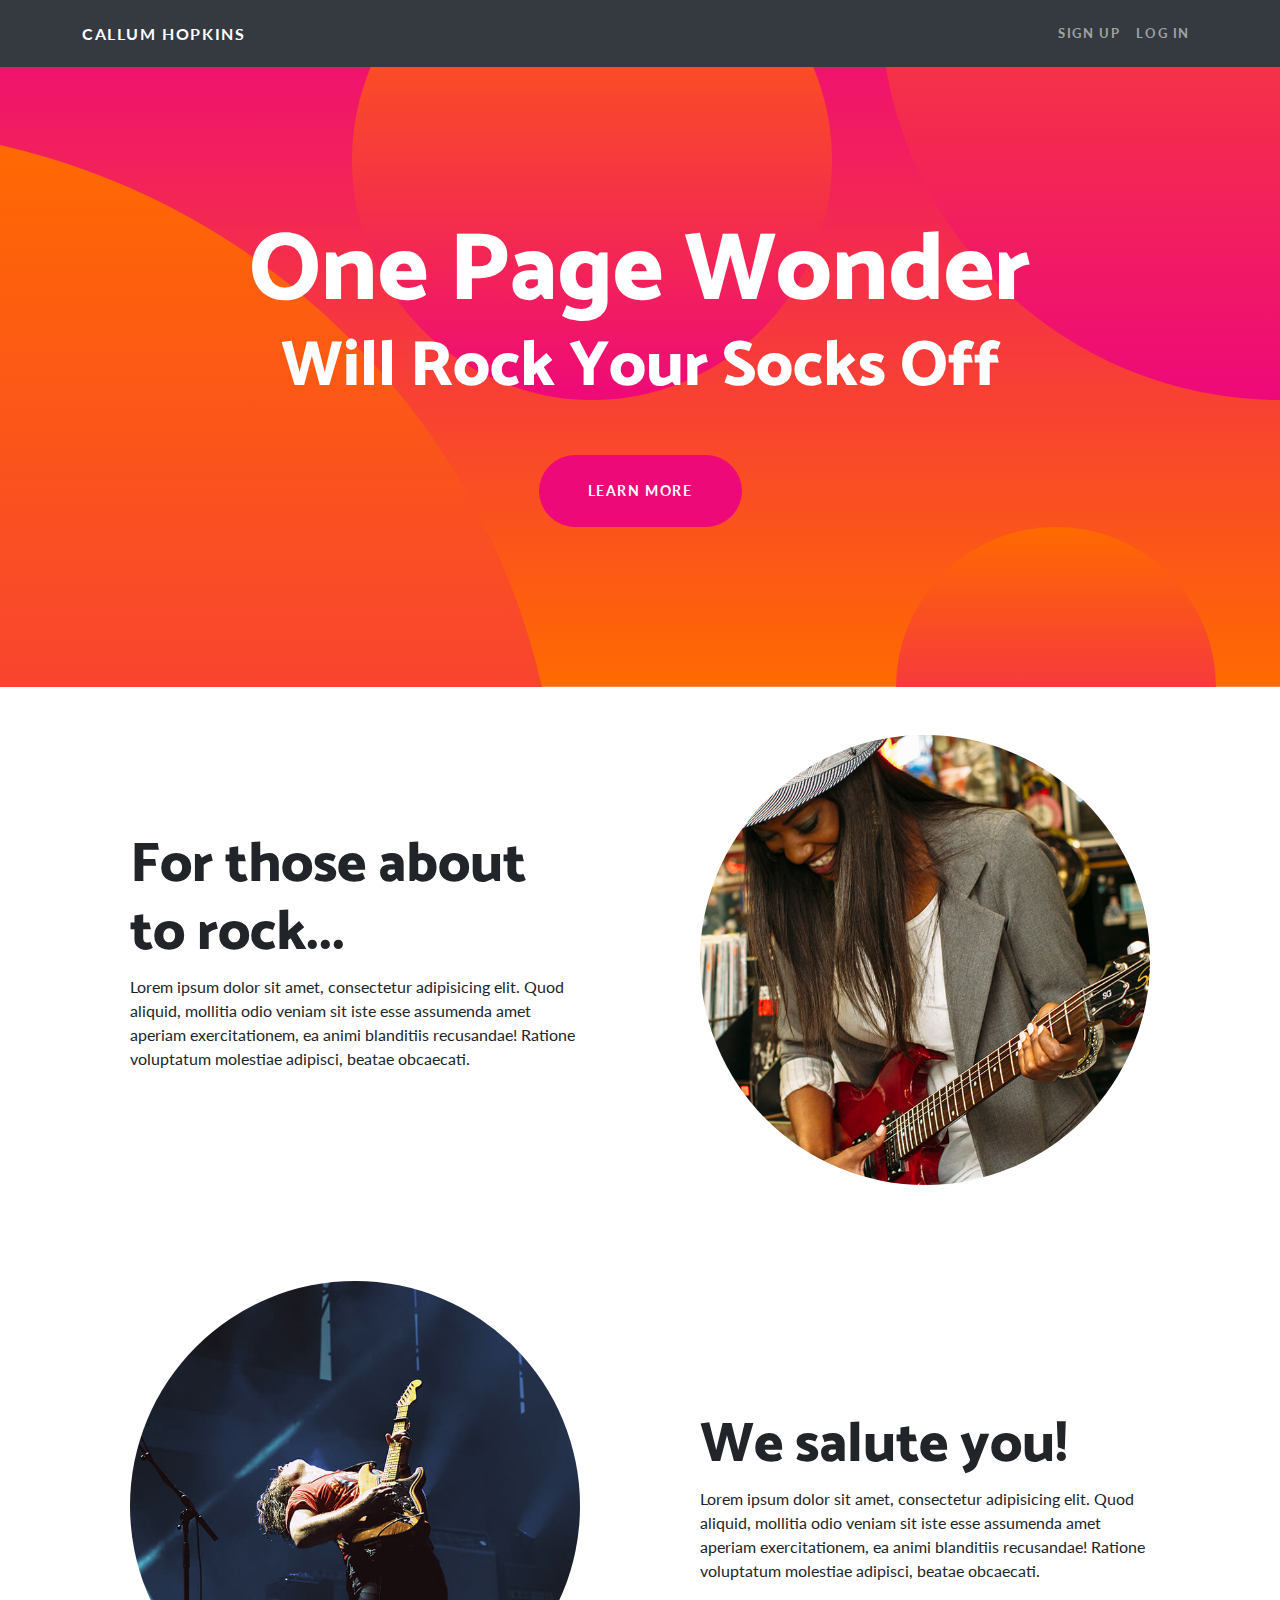
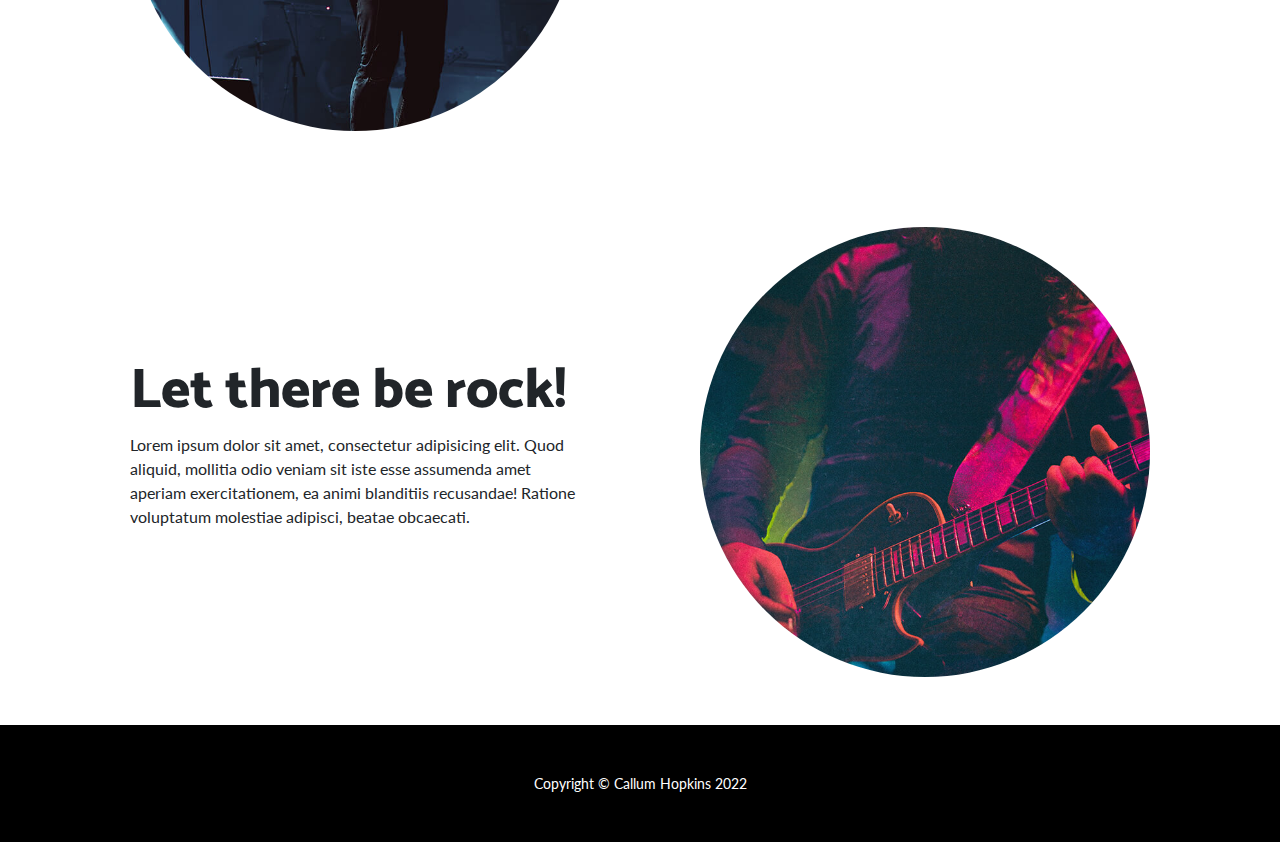
==== index.html @ 18584929 "Exported bootstrap Deleted boostrap file" ====
<!DOCTYPE html>
<html>

<head>
    <meta charset="utf-8">
    <meta name="viewport" content="width=device-width, initial-scale=1.0, shrink-to-fit=no">
    <title>Home - Callum Hopkins</title>
    <meta name="description" content="Callum Hopkins">
    <link rel="stylesheet" href="assets/bootstrap/css/bootstrap.min.css">
    <link rel="stylesheet" href="https://fonts.googleapis.com/css?family=Catamaran:100,200,300,400,500,600,700,800,900">
    <link rel="stylesheet" href="https://fonts.googleapis.com/css?family=Lato:100,100i,300,300i,400,400i,700,700i,900,900i">
</head>

<body>
    <nav class="navbar navbar-dark navbar-expand-lg fixed-top bg-dark navbar-custom">
        <div class="container"><a class="navbar-brand" href="#">Callum Hopkins</a><button data-bs-toggle="collapse" class="navbar-toggler" data-bs-target="#navbarResponsive"><span class="visually-hidden">Toggle navigation</span><span class="navbar-toggler-icon"></span></button>
            <div class="collapse navbar-collapse" id="navbarResponsive">
                <ul class="navbar-nav ms-auto">
                    <li class="nav-item"><a class="nav-link" href="#">Sign Up</a></li>
                    <li class="nav-item"><a class="nav-link" href="#">Log In</a></li>
                </ul>
            </div>
        </div>
    </nav>
    <header class="text-center text-white masthead">
        <div class="masthead-content">
            <div class="container">
                <h1 class="masthead-heading mb-0">One Page Wonder</h1>
                <h2 class="masthead-subheading mb-0">Will Rock Your Socks Off</h2><a class="btn btn-primary btn-xl rounded-pill mt-5" role="button" href="#">Learn More</a>
            </div>
        </div>
        <div class="bg-circle-1 bg-circle"></div>
        <div class="bg-circle-2 bg-circle"></div>
        <div class="bg-circle-3 bg-circle"></div>
        <div class="bg-circle-4 bg-circle"></div>
    </header>
    <section>
        <div class="container">
            <div class="row align-items-center">
                <div class="col-lg-6 order-lg-2">
                    <div class="p-5"><img class="rounded-circle img-fluid" src="assets/img/01.jpg"></div>
                </div>
                <div class="col-lg-6 order-lg-1">
                    <div class="p-5">
                        <h2 class="display-4">For those about to rock...</h2>
                        <p>Lorem ipsum dolor sit amet, consectetur adipisicing elit. Quod aliquid, mollitia odio veniam sit iste esse assumenda amet aperiam exercitationem, ea animi blanditiis recusandae! Ratione voluptatum molestiae adipisci, beatae obcaecati.</p>
                    </div>
                </div>
            </div>
        </div>
    </section>
    <section>
        <div class="container">
            <div class="row align-items-center">
                <div class="col-lg-6 order-lg-1">
                    <div class="p-5"><img class="rounded-circle img-fluid" src="assets/img/02.jpg"></div>
                </div>
                <div class="col-lg-6 order-lg-2">
                    <div class="p-5">
                        <h2 class="display-4">We salute you!</h2>
                        <p>Lorem ipsum dolor sit amet, consectetur adipisicing elit. Quod aliquid, mollitia odio veniam sit iste esse assumenda amet aperiam exercitationem, ea animi blanditiis recusandae! Ratione voluptatum molestiae adipisci, beatae obcaecati.</p>
                    </div>
                </div>
            </div>
        </div>
    </section>
    <section>
        <div class="container">
            <div class="row align-items-center">
                <div class="col-lg-6 order-lg-2">
                    <div class="p-5"><img class="rounded-circle img-fluid" src="assets/img/03.jpg"></div>
                </div>
                <div class="col-lg-6 order-lg-1">
                    <div class="p-5">
                        <h2 class="display-4">Let there be rock!</h2>
                        <p>Lorem ipsum dolor sit amet, consectetur adipisicing elit. Quod aliquid, mollitia odio veniam sit iste esse assumenda amet aperiam exercitationem, ea animi blanditiis recusandae! Ratione voluptatum molestiae adipisci, beatae obcaecati.</p>
                    </div>
                </div>
            </div>
        </div>
    </section>
    <footer class="py-5 bg-black">
        <div class="container">
            <p class="text-center text-white m-0 small">Copyright&nbsp;© Callum Hopkins 2022</p>
        </div>
    </footer>
    <script src="assets/bootstrap/js/bootstrap.min.js"></script>
</body>

</html>
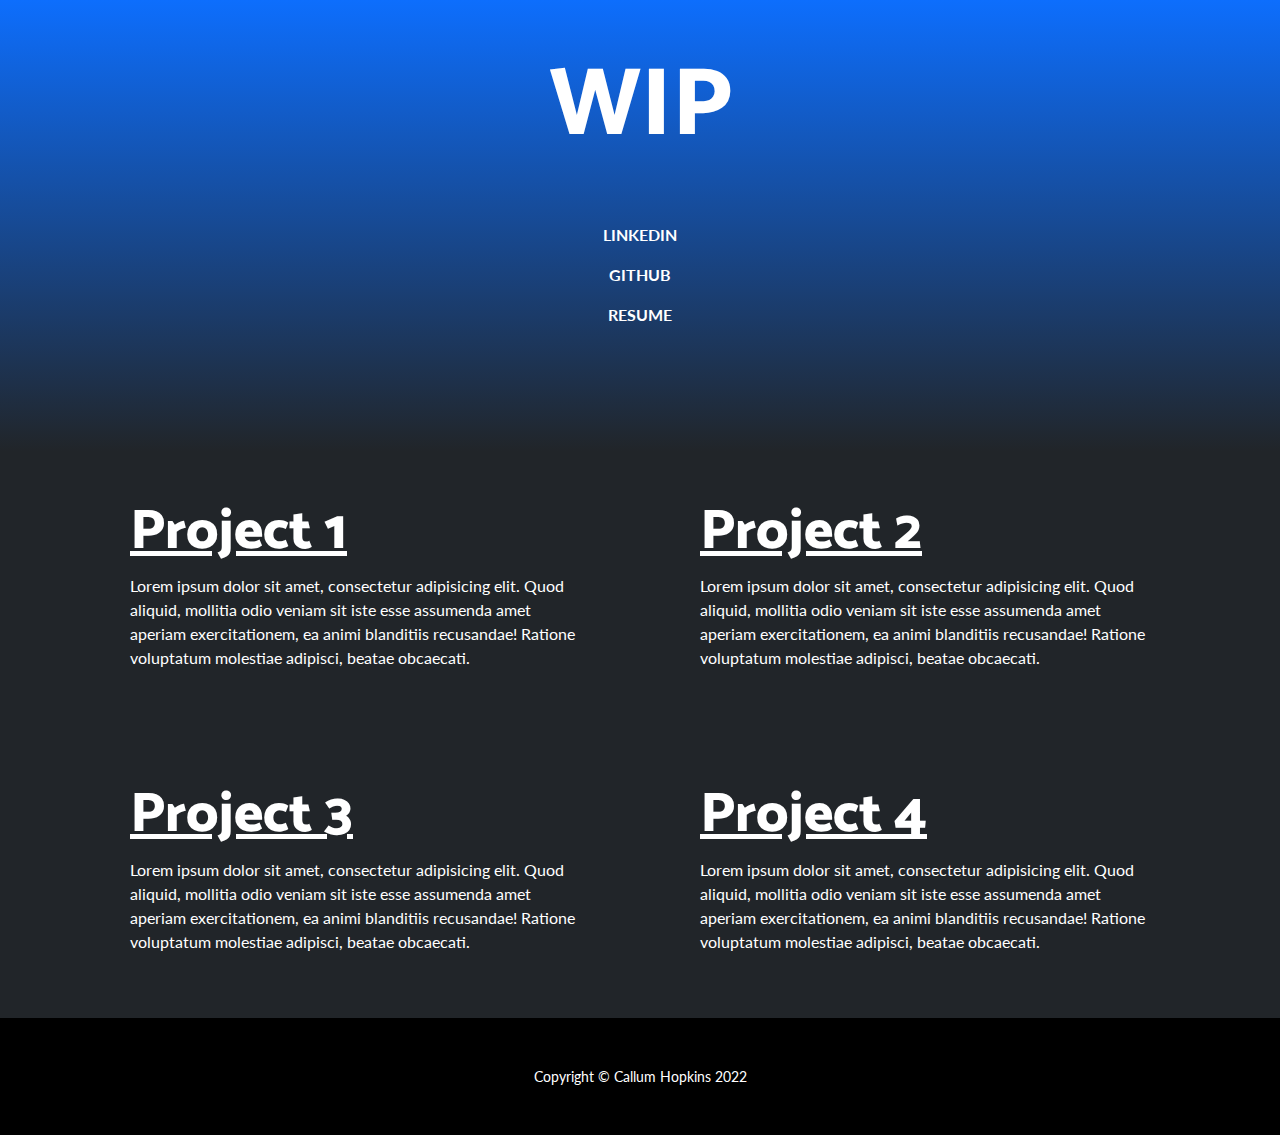
==== commit 7fde505e: "Made significant changes, now much simpler" ====
--- a/index.html
+++ b/index.html
@@ -9,40 +9,32 @@
     <link rel="stylesheet" href="assets/bootstrap/css/bootstrap.min.css">
     <link rel="stylesheet" href="https://fonts.googleapis.com/css?family=Catamaran:100,200,300,400,500,600,700,800,900">
     <link rel="stylesheet" href="https://fonts.googleapis.com/css?family=Lato:100,100i,300,300i,400,400i,700,700i,900,900i">
+    <link rel="stylesheet" href="assets/css/untitled.css">
 </head>
 
-<body>
-    <nav class="navbar navbar-dark navbar-expand-lg fixed-top bg-dark navbar-custom">
-        <div class="container"><a class="navbar-brand" href="#">Callum Hopkins</a><button data-bs-toggle="collapse" class="navbar-toggler" data-bs-target="#navbarResponsive"><span class="visually-hidden">Toggle navigation</span><span class="navbar-toggler-icon"></span></button>
-            <div class="collapse navbar-collapse" id="navbarResponsive">
-                <ul class="navbar-nav ms-auto">
-                    <li class="nav-item"><a class="nav-link" href="#">Sign Up</a></li>
-                    <li class="nav-item"><a class="nav-link" href="#">Log In</a></li>
-                </ul>
+<body style="background: var(--bs-gray-900);">
+    <header class="text-center text-white masthead" style="background: linear-gradient(var(--bs-blue) 0%, var(--bs-body-color) 100%), var(--bs-blue);padding: 0px 0px 160px;height: 451.188px;">
+        <div class="masthead-content">
+            <div class="container">
+                <h1 class="masthead-heading mb-0 padding-50px">WIP</h1>
             </div>
         </div>
-    </nav>
-    <header class="text-center text-white masthead">
-        <div class="masthead-content">
-            <div class="container">
-                <h1 class="masthead-heading mb-0">One Page Wonder</h1>
-                <h2 class="masthead-subheading mb-0">Will Rock Your Socks Off</h2><a class="btn btn-primary btn-xl rounded-pill mt-5" role="button" href="#">Learn More</a>
-            </div>
-        </div>
-        <div class="bg-circle-1 bg-circle"></div>
-        <div class="bg-circle-2 bg-circle"></div>
-        <div class="bg-circle-3 bg-circle"></div>
-        <div class="bg-circle-4 bg-circle"></div>
+        <div class="container"><a class="nav-link body row link" href="https://au.linkedin.com/">Linkedin</a><a class="nav-link body row link" href="https://github.com/Prosthius">Github</a><a class="nav-link body row link" href="./resume.html">Resume</a></div>
     </header>
     <section>
         <div class="container">
             <div class="row align-items-center">
-                <div class="col-lg-6 order-lg-2">
-                    <div class="p-5"><img class="rounded-circle img-fluid" src="assets/img/01.jpg"></div>
+                <div class="col">
+                    <div class="p-5"><a class="display-4" href="#" style="width: auto;border-width: 0px;">
+                            <h2 class="display-4 nav-link-header .heading header-link" href="https://github.com" style="width: 360px;">Project 1</h2>
+                        </a>
+                        <p>Lorem ipsum dolor sit amet, consectetur adipisicing elit. Quod aliquid, mollitia odio veniam sit iste esse assumenda amet aperiam exercitationem, ea animi blanditiis recusandae! Ratione voluptatum molestiae adipisci, beatae obcaecati.</p>
+                    </div>
                 </div>
-                <div class="col-lg-6 order-lg-1">
-                    <div class="p-5">
-                        <h2 class="display-4">For those about to rock...</h2>
+                <div class="col">
+                    <div class="p-5"><a class="display-4" href="#" style="width: auto;border-width: 0px;">
+                            <h2 class="display-4 nav-link-header .heading header-link" href="https://github.com" style="width: 360px;">Project 2</h2>
+                        </a>
                         <p>Lorem ipsum dolor sit amet, consectetur adipisicing elit. Quod aliquid, mollitia odio veniam sit iste esse assumenda amet aperiam exercitationem, ea animi blanditiis recusandae! Ratione voluptatum molestiae adipisci, beatae obcaecati.</p>
                     </div>
                 </div>
@@ -52,34 +44,26 @@
     <section>
         <div class="container">
             <div class="row align-items-center">
-                <div class="col-lg-6 order-lg-1">
-                    <div class="p-5"><img class="rounded-circle img-fluid" src="assets/img/02.jpg"></div>
+                <div class="col">
+                    <footer></footer>
+                    <div class="p-5"><a class="display-4" href="#" style="width: auto;border-width: 0px;"></a><a class="display-4" href="#" style="width: auto;border-width: 0px;">
+                            <h2 class="display-4 nav-link-header .heading header-link" href="https://github.com" style="width: 360px;">Project 3</h2>
+                        </a>
+                        <p>Lorem ipsum dolor sit amet, consectetur adipisicing elit. Quod aliquid, mollitia odio veniam sit iste esse assumenda amet aperiam exercitationem, ea animi blanditiis recusandae! Ratione voluptatum molestiae adipisci, beatae obcaecati.</p>
+                    </div>
                 </div>
-                <div class="col-lg-6 order-lg-2">
-                    <div class="p-5">
-                        <h2 class="display-4">We salute you!</h2>
+                <div class="col">
+                    <div class="p-5"><a class="display-4" href="#" style="width: auto;border-width: 0px;"></a><a class="display-4" href="#" style="width: auto;border-width: 0px;">
+                            <h2 class="display-4 nav-link-header .heading header-link" href="https://github.com" style="width: 360px;">Project 4</h2>
+                        </a>
                         <p>Lorem ipsum dolor sit amet, consectetur adipisicing elit. Quod aliquid, mollitia odio veniam sit iste esse assumenda amet aperiam exercitationem, ea animi blanditiis recusandae! Ratione voluptatum molestiae adipisci, beatae obcaecati.</p>
                     </div>
                 </div>
             </div>
         </div>
     </section>
-    <section>
-        <div class="container">
-            <div class="row align-items-center">
-                <div class="col-lg-6 order-lg-2">
-                    <div class="p-5"><img class="rounded-circle img-fluid" src="assets/img/03.jpg"></div>
-                </div>
-                <div class="col-lg-6 order-lg-1">
-                    <div class="p-5">
-                        <h2 class="display-4">Let there be rock!</h2>
-                        <p>Lorem ipsum dolor sit amet, consectetur adipisicing elit. Quod aliquid, mollitia odio veniam sit iste esse assumenda amet aperiam exercitationem, ea animi blanditiis recusandae! Ratione voluptatum molestiae adipisci, beatae obcaecati.</p>
-                    </div>
-                </div>
-            </div>
-        </div>
-    </section>
-    <footer class="py-5 bg-black">
+    <section></section>
+    <footer class="py-5 bg-black" style="background: var(--bs-red);">
         <div class="container">
             <p class="text-center text-white m-0 small">Copyright&nbsp;© Callum Hopkins 2022</p>
         </div>
--- a/assets/css/untitled.css
+++ b/assets/css/untitled.css
@@ -0,0 +1,56 @@
+img {
+  max-width: 100%;
+  height: auto;
+}
+
+.link {
+  color: white;
+  text-transform: uppercase;
+  font-weight: bold;
+}
+
+.padding-50px {
+  padding: 50px 50px 50px 50px;
+}
+
+.masthead-heading.padding-50px {
+  padding: 50px 50px 50px;
+}
+
+* {
+  color: white;
+}
+
+.white {
+  color: white;
+}
+
+.nav-link-heading {
+  display: block;
+  color: #ee0979;
+  text-decoration: none;
+  transition: color .15s ease-in-out,background-color .15s ease-in-out,border-color .15s ease-in-out;
+}
+
+.heading:hover {
+  color: #ee0979;
+}
+
+.hover-invert:hover {
+  invert: invert(1) grayscale(100%) brightness(200%);
+}
+
+.header-link:hover {
+  color: #ee0979;
+  text-decoration-color: #ee0979;
+}
+
+.header-link {
+  text-decoration-color: #ffffff;
+}
+
+h2 {
+  text-decoration: underline;
+  text-decoration-color: white;
+}
+
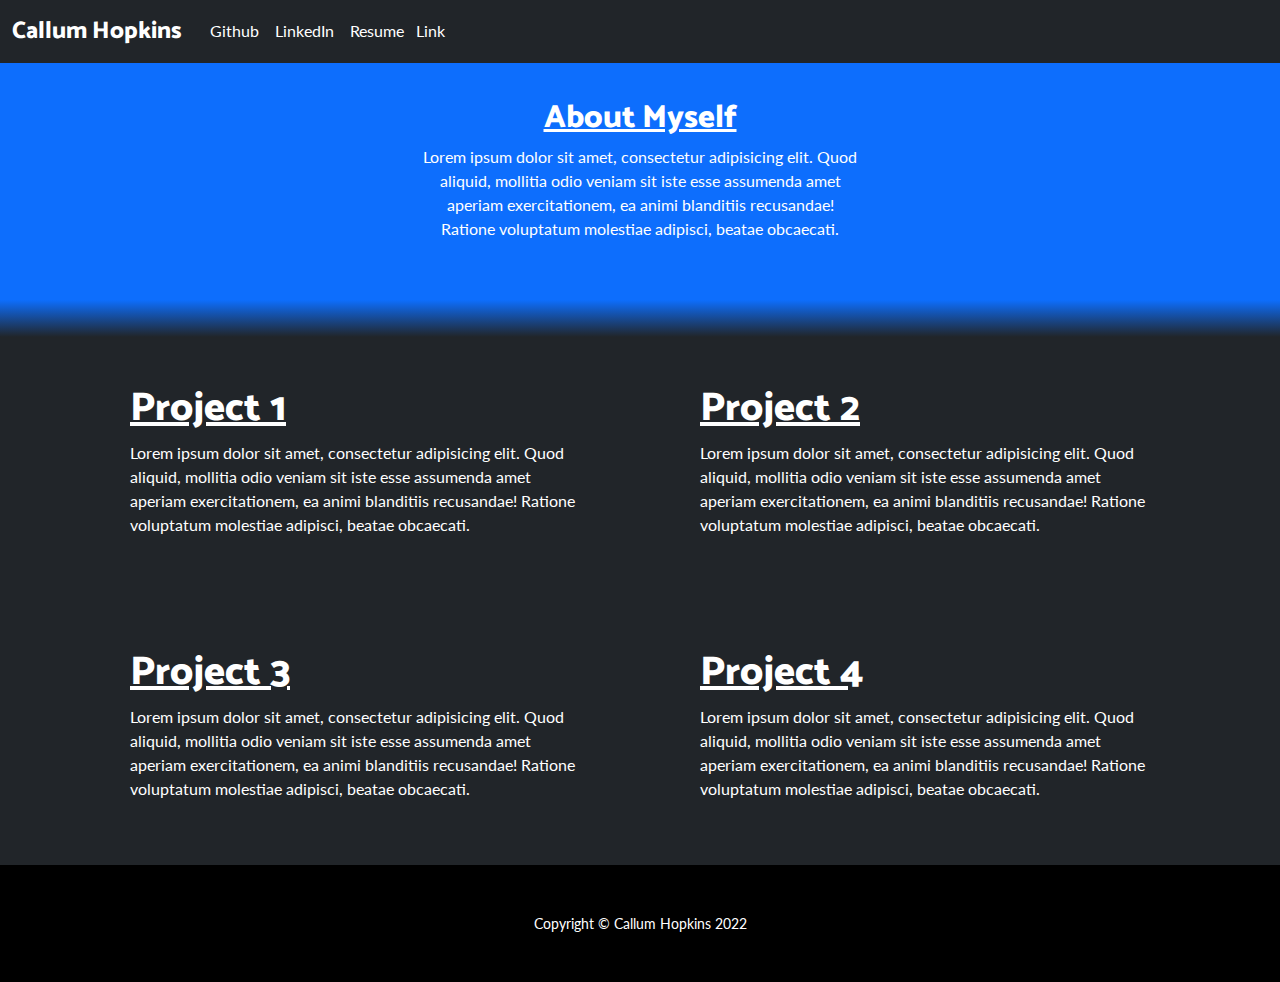
==== commit 89abcf03: "Need to make links in navbar change colour when hovered, added a navbar, added everything inside a c" ====
--- a/index.html
+++ b/index.html
@@ -1,74 +1 @@
-<!DOCTYPE html>
-<html>
-
-<head>
-    <meta charset="utf-8">
-    <meta name="viewport" content="width=device-width, initial-scale=1.0, shrink-to-fit=no">
-    <title>Home - Callum Hopkins</title>
-    <meta name="description" content="Callum Hopkins">
-    <link rel="stylesheet" href="assets/bootstrap/css/bootstrap.min.css">
-    <link rel="stylesheet" href="https://fonts.googleapis.com/css?family=Catamaran:100,200,300,400,500,600,700,800,900">
-    <link rel="stylesheet" href="https://fonts.googleapis.com/css?family=Lato:100,100i,300,300i,400,400i,700,700i,900,900i">
-    <link rel="stylesheet" href="assets/css/untitled.css">
-</head>
-
-<body style="background: var(--bs-gray-900);">
-    <header class="text-center text-white masthead" style="background: linear-gradient(var(--bs-blue) 0%, var(--bs-body-color) 100%), var(--bs-blue);padding: 0px 0px 160px;height: 451.188px;">
-        <div class="masthead-content">
-            <div class="container">
-                <h1 class="masthead-heading mb-0 padding-50px">WIP</h1>
-            </div>
-        </div>
-        <div class="container"><a class="nav-link body row link" href="https://au.linkedin.com/">Linkedin</a><a class="nav-link body row link" href="https://github.com/Prosthius">Github</a><a class="nav-link body row link" href="./resume.html">Resume</a></div>
-    </header>
-    <section>
-        <div class="container">
-            <div class="row align-items-center">
-                <div class="col">
-                    <div class="p-5"><a class="display-4" href="#" style="width: auto;border-width: 0px;">
-                            <h2 class="display-4 nav-link-header .heading header-link" href="https://github.com" style="width: 360px;">Project 1</h2>
-                        </a>
-                        <p>Lorem ipsum dolor sit amet, consectetur adipisicing elit. Quod aliquid, mollitia odio veniam sit iste esse assumenda amet aperiam exercitationem, ea animi blanditiis recusandae! Ratione voluptatum molestiae adipisci, beatae obcaecati.</p>
-                    </div>
-                </div>
-                <div class="col">
-                    <div class="p-5"><a class="display-4" href="#" style="width: auto;border-width: 0px;">
-                            <h2 class="display-4 nav-link-header .heading header-link" href="https://github.com" style="width: 360px;">Project 2</h2>
-                        </a>
-                        <p>Lorem ipsum dolor sit amet, consectetur adipisicing elit. Quod aliquid, mollitia odio veniam sit iste esse assumenda amet aperiam exercitationem, ea animi blanditiis recusandae! Ratione voluptatum molestiae adipisci, beatae obcaecati.</p>
-                    </div>
-                </div>
-            </div>
-        </div>
-    </section>
-    <section>
-        <div class="container">
-            <div class="row align-items-center">
-                <div class="col">
-                    <footer></footer>
-                    <div class="p-5"><a class="display-4" href="#" style="width: auto;border-width: 0px;"></a><a class="display-4" href="#" style="width: auto;border-width: 0px;">
-                            <h2 class="display-4 nav-link-header .heading header-link" href="https://github.com" style="width: 360px;">Project 3</h2>
-                        </a>
-                        <p>Lorem ipsum dolor sit amet, consectetur adipisicing elit. Quod aliquid, mollitia odio veniam sit iste esse assumenda amet aperiam exercitationem, ea animi blanditiis recusandae! Ratione voluptatum molestiae adipisci, beatae obcaecati.</p>
-                    </div>
-                </div>
-                <div class="col">
-                    <div class="p-5"><a class="display-4" href="#" style="width: auto;border-width: 0px;"></a><a class="display-4" href="#" style="width: auto;border-width: 0px;">
-                            <h2 class="display-4 nav-link-header .heading header-link" href="https://github.com" style="width: 360px;">Project 4</h2>
-                        </a>
-                        <p>Lorem ipsum dolor sit amet, consectetur adipisicing elit. Quod aliquid, mollitia odio veniam sit iste esse assumenda amet aperiam exercitationem, ea animi blanditiis recusandae! Ratione voluptatum molestiae adipisci, beatae obcaecati.</p>
-                    </div>
-                </div>
-            </div>
-        </div>
-    </section>
-    <section></section>
-    <footer class="py-5 bg-black" style="background: var(--bs-red);">
-        <div class="container">
-            <p class="text-center text-white m-0 small">Copyright&nbsp;© Callum Hopkins 2022</p>
-        </div>
-    </footer>
-    <script src="assets/bootstrap/js/bootstrap.min.js"></script>
-</body>
-
-</html>+<!DOCTYPE html><html><head><meta charset="utf-8"><meta name="viewport" content="width=device-width, initial-scale=1.0, shrink-to-fit=no"><title>Home</title><meta name="description" content="Callum Hopkins"><link rel="stylesheet" href="assets/bootstrap/css/bootstrap.min.css"><link rel="stylesheet" href="https://fonts.googleapis.com/css?family=Catamaran:100,200,300,400,500,600,700,800,900"><link rel="stylesheet" href="https://fonts.googleapis.com/css?family=Lato:100,100i,300,300i,400,400i,700,700i,900,900i"><link rel="stylesheet" href="https://fonts.googleapis.com/css?family=Roboto+Slab:300,400|Roboto:300,400,700"><link rel="stylesheet" href="assets/css/styles.min.css"></head><body style="background: var(--bs-gray-900);"><div class="container-fluid" style="width: auto;height: auto;margin-right: 0px;margin-left: 0px;padding-right: 0px;padding-left: 0px;"><header class="text-center text-white masthead" style="background: linear-gradient(var(--bs-blue) 89%, var(--bs-body-color) 100%), var(--bs-blue);padding: 0px 0px 160px;padding-bottom: 0px;height: 337.047px;"><!-- Start: gradient-navbar --><nav class="navbar navbar-dark navbar-expand-md" id="app-navbar" style="background: var(--bs-body-color);"><div class="container-fluid"><h4 style="padding: 23px 0px 0px;padding-top: 10px;">Callum Hopkins</h4><div style="width: 21px;"></div><button data-bs-toggle="collapse" class="navbar-toggler" data-bs-target="#navcol-1"><span class="visually-hidden">Toggle navigation</span><span class="navbar-toggler-icon"></span></button><div class="collapse navbar-collapse" id="navcol-1"><ul class="navbar-nav ml-auto"><li class="nav-item"><a class="nav-link active nav" href="https://github.com/Prosthius">Github</a></li><li class="nav-item"><a class="nav-link nav" href="https://au.linkedin.com/" style="color: rgb(255,255,255);">LinkedIn</a></li><li class="nav-item"><a class="nav-link nav" href="./resume.html" style="color: rgb(255,255,255);">Resume</a></li></ul><a class="nav-link body row link" href="#">Link</a><a class="text-truncate display-4" href="#" style="width: auto;padding-right: 0px;border-right-width: 0px;min-width: auto;"></a></div></div></nav><!-- End: gradient-navbar --><div class="masthead-content"></div><div class="container-fluid" style="width: auto;height: 305px;padding-top: 36px;max-width: 500px;padding-right: 30px;padding-left: 30px;padding-bottom: 0px;"><h2 style="text-align: center;">About Myself</h2><p style="height: auto;text-align: center;padding-bottom: 100px;">Lorem ipsum dolor sit amet, consectetur adipisicing elit. Quod aliquid, mollitia odio veniam sit iste esse assumenda amet aperiam exercitationem, ea animi blanditiis recusandae! Ratione voluptatum molestiae adipisci, beatae obcaecati.</p></div></header><section><div class="container"><div class="row align-items-center"><div class="col"><div class="p-5"><div style="height: auto;width: auto;max-width: 153px;"><a class="text-truncate display-4" href="#" style="width: auto;padding-right: 0px;border-right-width: 0px;min-width: auto;"><h2 class="display-4 nav-link-header .heading header-link" href="https://github.com" style="width: auto;min-width: 153px;max-width: 17px;font-size: 40px;">Project 1</h2></a></div><p>Lorem ipsum dolor sit amet, consectetur adipisicing elit. Quod aliquid, mollitia odio veniam sit iste esse assumenda amet aperiam exercitationem, ea animi blanditiis recusandae! Ratione voluptatum molestiae adipisci, beatae obcaecati.</p></div></div><div class="col"><div class="p-5"><div style="height: auto;width: auto;max-width: 148px;"><a class="text-truncate display-4" href="#" style="width: auto;padding-right: 0px;max-width: auto;border-right-width: 0px;min-width: auto;"><h2 class="display-4 nav-link-header .heading header-link" href="https://github.com" style="width: auto;min-width: 153px;max-width: 17px;font-size: 40px;">Project 2</h2></a></div><p>Lorem ipsum dolor sit amet, consectetur adipisicing elit. Quod aliquid, mollitia odio veniam sit iste esse assumenda amet aperiam exercitationem, ea animi blanditiis recusandae! Ratione voluptatum molestiae adipisci, beatae obcaecati.</p></div></div></div></div></section><section><div class="container"><div class="row align-items-center"><div class="col"><footer></footer><div class="p-5"><a class="display-4" href="#" style="width: auto;border-width: 0px;"></a><a class="display-4" href="#" style="width: auto;border-width: 0px;"></a><a class="text-truncate display-4" href="#" style="width: auto;padding-right: 0px;margin-right: 0px;margin-top: 0px;margin-bottom: 0px;margin-left: 0px;max-width: 86px;border-right-width: 0px;"></a><div style="height: auto;width: auto;max-width: 148px;"><a class="text-truncate display-4" href="#" style="width: auto;padding-right: 0px;max-width: auto;border-right-width: 0px;min-width: auto;"><h2 class="display-4 nav-link-header .heading header-link" href="https://github.com" style="width: auto;min-width: 153px;max-width: 17px;font-size: 40px;">Project 3</h2></a></div><p>Lorem ipsum dolor sit amet, consectetur adipisicing elit. Quod aliquid, mollitia odio veniam sit iste esse assumenda amet aperiam exercitationem, ea animi blanditiis recusandae! Ratione voluptatum molestiae adipisci, beatae obcaecati.</p></div></div><div class="col"><div class="p-5"><a class="display-4" href="#" style="width: auto;border-width: 0px;"></a><a class="display-4" href="#" style="width: auto;border-width: 0px;"></a><div style="height: auto;width: auto;max-width: 153px;"><a class="text-truncate display-4" href="#" style="width: auto;padding-right: 0px;max-width: auto;border-right-width: 0px;min-width: auto;"><h2 class="display-4 nav-link-header .heading header-link" href="https://github.com" style="width: auto;min-width: 153px;max-width: 17px;font-size: 40px;">Project 4</h2></a></div><p>Lorem ipsum dolor sit amet, consectetur adipisicing elit. Quod aliquid, mollitia odio veniam sit iste esse assumenda amet aperiam exercitationem, ea animi blanditiis recusandae! Ratione voluptatum molestiae adipisci, beatae obcaecati.</p></div></div></div></div></section></div><footer class="py-5 bg-black" style="background: var(--bs-red);"><div class="container"><p class="text-center text-white m-0 small">Copyright&nbsp;© Callum Hopkins 2022</p></div></footer><script src="assets/bootstrap/js/bootstrap.min.js"></script></body></html>--- a/assets/css/styles.min.css
+++ b/assets/css/styles.min.css
@@ -0,0 +1 @@
+.navigation-clean-button .form-inline,.navigation-clean-button .navbar-collapse,.navigation-clean-button .navbar-form,.navigation-clean-search .form-inline,.navigation-clean-search .navbar-collapse{border-top-color:#ddd}.navigation-clean-button.navbar .navbar-nav .nav-link,.navigation-clean-button.navbar .navbar-nav>li>a,.navigation-clean-search.navbar .navbar-nav .nav-link{padding-left:18px;padding-right:18px}.navigation-clean-button .actions{margin-top:7px;margin-bottom:0}.navigation-clean-button .action-button,.navigation-clean-button .action-button:active{background:0 0;border-radius:0;color:#e04c40;box-shadow:none;border:1px solid #e04c40;text-shadow:none;padding:10px 22px;transition:background-color .25s}.navigation-clean-button .action-button:hover{background:#e04c40;color:#fff;font-weight:400;border:1px solid #df4c40}.navbar{margin-bottom:0}.btn{border-radius:0;font-family:Roboto;font-weight:400}.btn.focus,.btn:focus,.btn:hover{color:#fff;text-decoration:none;background-color:#1485ee;border:none}link:hover{text-decoration-color:#be0761;color:#be0761}.navigation-clean-button .navbar-nav>li>.dropdown-menu{box-shadow:0 4px 8px rgba(0,0,0,.1);margin-top:-5px;box-shadow:0 4px 8px rgba(0,0,0,.1);background-color:#fff;border-radius:2px}.navigation-clean-button .dropdown-menu .dropdown-item,.navigation-clean-button .dropdown-menu .dropdown-item:focus{line-height:2;font-size:14px;color:#37434d}.navigation-clean-button .dropdown-menu .dropdown-item:focus,.navigation-clean-button .dropdown-menu .dropdown-item:hover{background:#eee;color:inherit}.navigation-clean-button .actions .login{margin-right:1rem;text-decoration:none;color:#465765}.navigation-clean-button .navbar-text .action-button,.navigation-clean-button .navbar-text .action-button:active,.navigation-clean-button .navbar-text .action-button:hover{background:#56c6c6;border-radius:20px;font-size:inherit;color:#fff;box-shadow:none;border:none;text-shadow:none;padding:.5rem 1rem;transition:background-color .25s;font-size:inherit}.navigation-clean-button .navbar-text .action-button:hover,.navigation-clean-search .action-button:focus,.navigation-clean-search .action-button:hover{background:#66d7d7}.navigation-clean-search{background:#fff;padding-top:.75rem;padding-bottom:.75rem;color:#333;border-radius:0;box-shadow:none;border:none;margin-bottom:0}.navigation-clean-button .navbar-brand,.navigation-clean-search .navbar-brand{font-weight:700;color:inherit}.navigation-clean-button .navbar-brand:hover,.navigation-clean-search .navbar-brand:hover{color:#222}.navigation-clean-button .navbar-toggler,.navigation-clean-search .navbar-toggler{border-color:#ddd;color:#888}.navigation-clean-button .navbar-toggler:focus,.navigation-clean-button .navbar-toggler:hover,.navigation-clean-search .navbar-toggler:focus,.navigation-clean-search .navbar-toggler:hover{background:0 0}.navigation-clean-button .navbar-nav a.active,.navigation-clean-button .navbar-nav>.show>a,.navigation-clean-search .navbar-nav a.active,.navigation-clean-search .navbar-nav>.show>a{background:0 0;box-shadow:none}.navigation-clean-button.navbar-light .navbar-nav a.active,.navigation-clean-button.navbar-light .navbar-nav a.active:focus,.navigation-clean-button.navbar-light .navbar-nav a.active:hover,.navigation-clean-search.navbar-light .navbar-nav a.active,.navigation-clean-search.navbar-light .navbar-nav a.active:focus,.navigation-clean-search.navbar-light .navbar-nav a.active:hover{color:#8f8f8f;box-shadow:none;background:0 0;pointer-events:none}.navigation-clean-button.navbar-light .navbar-nav .nav-link,.navigation-clean-search.navbar-light .navbar-nav .nav-link{color:#465765}.navigation-clean-button.navbar-light .navbar-nav .nav-link:focus,.navigation-clean-button.navbar-light .navbar-nav .nav-link:hover,.navigation-clean-search.navbar-light .navbar-nav .nav-link:focus,.navigation-clean-search.navbar-light .navbar-nav .nav-link:hover{color:#37434d!important;background-color:transparent}.navigation-clean-button .action-button:active,.navigation-clean-search .action-button{background:#56c6c6;border-radius:20px;font-size:inherit;color:#fff!important;box-shadow:none;border:none;text-shadow:none;padding:8px 20px;transition:background-color .25s}.navigation-clean-search .form-inline label{color:#ccc}.navigation-clean-search .form-inline .search-field{background:0 0;border:none;border-bottom:1px solid transparent;border-radius:0;color:#ccc;box-shadow:none;color:inherit;transition:border-bottom-color .3s}@media (max-width:767px){.navigation-clean-button{padding-top:0;padding-bottom:0}.navigation-clean-search .form-inline .search-field{display:inline-block;width:80%}}.navigation-clean-search .form-inline .search-field:focus{border-bottom:1px solid #ccc}.navigation-clean-button{box-shadow:none;background:#fff;padding-top:.75rem;padding-bottom:.75rem;color:#333;border-radius:0;box-shadow:none;border:none;margin-bottom:0}@media (min-width:768px){.navigation-clean-button,.navigation-clean-search{padding-top:1rem;padding-bottom:1rem}}#brand-logo{font-size:34px}#app-navbar{background:linear-gradient(120deg,#00e4d0,#5983e8)}img{max-width:100%;height:auto}*,.link,.white{color:#fff}.masthead-heading.padding-50px,.padding-50px{padding:50px}.nav-link-heading{display:block;color:#ee0979;text-decoration:none;transition:color .15s ease-in-out,background-color .15s ease-in-out,border-color .15s ease-in-out}.heading:hover{color:#ee0979}.hover-invert:hover{invert:invert(1) grayscale(100%) brightness(200%)}.header-link:hover{color:#ee0979;text-decoration-color:#ee0979}.header-link{text-decoration-color:#fff}h2{text-decoration:underline;text-decoration-color:#fff}a{text-decoration:none;color:#fff!important}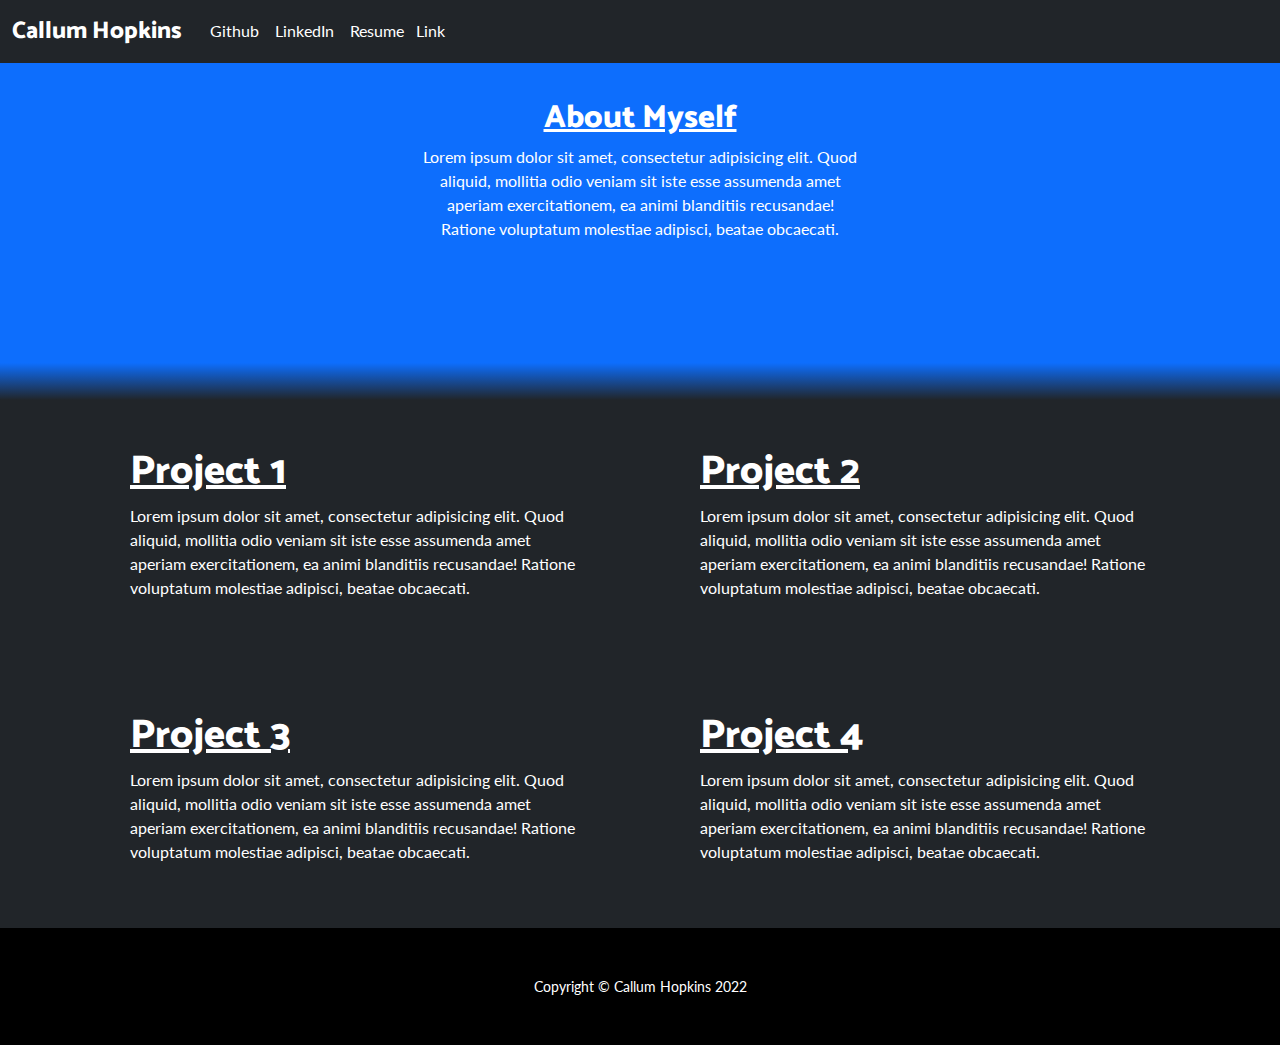
==== commit 94bfbe1b: "Fixed navbar span" ====
--- a/index.html
+++ b/index.html
@@ -1 +1 @@
-<!DOCTYPE html><html><head><meta charset="utf-8"><meta name="viewport" content="width=device-width, initial-scale=1.0, shrink-to-fit=no"><title>Home</title><meta name="description" content="Callum Hopkins"><link rel="stylesheet" href="assets/bootstrap/css/bootstrap.min.css"><link rel="stylesheet" href="https://fonts.googleapis.com/css?family=Catamaran:100,200,300,400,500,600,700,800,900"><link rel="stylesheet" href="https://fonts.googleapis.com/css?family=Lato:100,100i,300,300i,400,400i,700,700i,900,900i"><link rel="stylesheet" href="https://fonts.googleapis.com/css?family=Roboto+Slab:300,400|Roboto:300,400,700"><link rel="stylesheet" href="assets/css/styles.min.css"></head><body style="background: var(--bs-gray-900);"><div class="container-fluid" style="width: auto;height: auto;margin-right: 0px;margin-left: 0px;padding-right: 0px;padding-left: 0px;"><header class="text-center text-white masthead" style="background: linear-gradient(var(--bs-blue) 89%, var(--bs-body-color) 100%), var(--bs-blue);padding: 0px 0px 160px;padding-bottom: 0px;height: 337.047px;"><!-- Start: gradient-navbar --><nav class="navbar navbar-dark navbar-expand-md" id="app-navbar" style="background: var(--bs-body-color);"><div class="container-fluid"><h4 style="padding: 23px 0px 0px;padding-top: 10px;">Callum Hopkins</h4><div style="width: 21px;"></div><button data-bs-toggle="collapse" class="navbar-toggler" data-bs-target="#navcol-1"><span class="visually-hidden">Toggle navigation</span><span class="navbar-toggler-icon"></span></button><div class="collapse navbar-collapse" id="navcol-1"><ul class="navbar-nav ml-auto"><li class="nav-item"><a class="nav-link active nav" href="https://github.com/Prosthius">Github</a></li><li class="nav-item"><a class="nav-link nav" href="https://au.linkedin.com/" style="color: rgb(255,255,255);">LinkedIn</a></li><li class="nav-item"><a class="nav-link nav" href="./resume.html" style="color: rgb(255,255,255);">Resume</a></li></ul><a class="nav-link body row link" href="#">Link</a><a class="text-truncate display-4" href="#" style="width: auto;padding-right: 0px;border-right-width: 0px;min-width: auto;"></a></div></div></nav><!-- End: gradient-navbar --><div class="masthead-content"></div><div class="container-fluid" style="width: auto;height: 305px;padding-top: 36px;max-width: 500px;padding-right: 30px;padding-left: 30px;padding-bottom: 0px;"><h2 style="text-align: center;">About Myself</h2><p style="height: auto;text-align: center;padding-bottom: 100px;">Lorem ipsum dolor sit amet, consectetur adipisicing elit. Quod aliquid, mollitia odio veniam sit iste esse assumenda amet aperiam exercitationem, ea animi blanditiis recusandae! Ratione voluptatum molestiae adipisci, beatae obcaecati.</p></div></header><section><div class="container"><div class="row align-items-center"><div class="col"><div class="p-5"><div style="height: auto;width: auto;max-width: 153px;"><a class="text-truncate display-4" href="#" style="width: auto;padding-right: 0px;border-right-width: 0px;min-width: auto;"><h2 class="display-4 nav-link-header .heading header-link" href="https://github.com" style="width: auto;min-width: 153px;max-width: 17px;font-size: 40px;">Project 1</h2></a></div><p>Lorem ipsum dolor sit amet, consectetur adipisicing elit. Quod aliquid, mollitia odio veniam sit iste esse assumenda amet aperiam exercitationem, ea animi blanditiis recusandae! Ratione voluptatum molestiae adipisci, beatae obcaecati.</p></div></div><div class="col"><div class="p-5"><div style="height: auto;width: auto;max-width: 148px;"><a class="text-truncate display-4" href="#" style="width: auto;padding-right: 0px;max-width: auto;border-right-width: 0px;min-width: auto;"><h2 class="display-4 nav-link-header .heading header-link" href="https://github.com" style="width: auto;min-width: 153px;max-width: 17px;font-size: 40px;">Project 2</h2></a></div><p>Lorem ipsum dolor sit amet, consectetur adipisicing elit. Quod aliquid, mollitia odio veniam sit iste esse assumenda amet aperiam exercitationem, ea animi blanditiis recusandae! Ratione voluptatum molestiae adipisci, beatae obcaecati.</p></div></div></div></div></section><section><div class="container"><div class="row align-items-center"><div class="col"><footer></footer><div class="p-5"><a class="display-4" href="#" style="width: auto;border-width: 0px;"></a><a class="display-4" href="#" style="width: auto;border-width: 0px;"></a><a class="text-truncate display-4" href="#" style="width: auto;padding-right: 0px;margin-right: 0px;margin-top: 0px;margin-bottom: 0px;margin-left: 0px;max-width: 86px;border-right-width: 0px;"></a><div style="height: auto;width: auto;max-width: 148px;"><a class="text-truncate display-4" href="#" style="width: auto;padding-right: 0px;max-width: auto;border-right-width: 0px;min-width: auto;"><h2 class="display-4 nav-link-header .heading header-link" href="https://github.com" style="width: auto;min-width: 153px;max-width: 17px;font-size: 40px;">Project 3</h2></a></div><p>Lorem ipsum dolor sit amet, consectetur adipisicing elit. Quod aliquid, mollitia odio veniam sit iste esse assumenda amet aperiam exercitationem, ea animi blanditiis recusandae! Ratione voluptatum molestiae adipisci, beatae obcaecati.</p></div></div><div class="col"><div class="p-5"><a class="display-4" href="#" style="width: auto;border-width: 0px;"></a><a class="display-4" href="#" style="width: auto;border-width: 0px;"></a><div style="height: auto;width: auto;max-width: 153px;"><a class="text-truncate display-4" href="#" style="width: auto;padding-right: 0px;max-width: auto;border-right-width: 0px;min-width: auto;"><h2 class="display-4 nav-link-header .heading header-link" href="https://github.com" style="width: auto;min-width: 153px;max-width: 17px;font-size: 40px;">Project 4</h2></a></div><p>Lorem ipsum dolor sit amet, consectetur adipisicing elit. Quod aliquid, mollitia odio veniam sit iste esse assumenda amet aperiam exercitationem, ea animi blanditiis recusandae! Ratione voluptatum molestiae adipisci, beatae obcaecati.</p></div></div></div></div></section></div><footer class="py-5 bg-black" style="background: var(--bs-red);"><div class="container"><p class="text-center text-white m-0 small">Copyright&nbsp;© Callum Hopkins 2022</p></div></footer><script src="assets/bootstrap/js/bootstrap.min.js"></script></body></html>+<!DOCTYPE html><html><head><meta charset="utf-8"><meta name="viewport" content="width=device-width, initial-scale=1.0, shrink-to-fit=no"><title>Home</title><meta name="description" content="Callum Hopkins"><link rel="stylesheet" href="assets/bootstrap/css/bootstrap.min.css"><link rel="stylesheet" href="https://fonts.googleapis.com/css?family=Catamaran:100,200,300,400,500,600,700,800,900"><link rel="stylesheet" href="https://fonts.googleapis.com/css?family=Lato:100,100i,300,300i,400,400i,700,700i,900,900i"><link rel="stylesheet" href="https://fonts.googleapis.com/css?family=Roboto+Slab:300,400|Roboto:300,400,700"><link rel="stylesheet" href="assets/css/styles.min.css"></head><body style="background: var(--bs-gray-900);"><div class="container-fluid" style="width: auto;height: auto;margin-right: 0px;margin-left: 0px;padding-right: 0px;padding-left: 0px;"><!-- Start: gradient-navbar --><nav class="navbar navbar-dark navbar-expand-md" id="app-navbar" style="background: var(--bs-body-color);"><div class="container-fluid"><h4 style="padding: 23px 0px 0px;padding-top: 10px;">Callum Hopkins</h4><div style="width: 21px;"></div><button data-bs-toggle="collapse" class="navbar-toggler" data-bs-target="#navcol-1"><span class="visually-hidden">Toggle navigation</span><span class="navbar-toggler-icon"></span></button><div class="collapse navbar-collapse" id="navcol-1"><ul class="navbar-nav ml-auto"><li class="nav-item"><a class="nav-link active nav" href="https://github.com/Prosthius">Github</a></li><li class="nav-item"><a class="nav-link nav" href="https://au.linkedin.com/" style="color: rgb(255,255,255);">LinkedIn</a></li><li class="nav-item"><a class="nav-link nav" href="./resume.html" style="color: rgb(255,255,255);">Resume</a></li></ul><a class="nav-link body row link" href="#">Link</a><a class="text-truncate display-4" href="#" style="width: auto;padding-right: 0px;border-right-width: 0px;min-width: auto;"></a></div></div></nav><!-- End: gradient-navbar --><header class="text-center text-white masthead" style="background: linear-gradient(var(--bs-blue) 89%, var(--bs-body-color) 100%), var(--bs-blue);padding: 0px 0px 160px;padding-bottom: 0px;height: 337.047px;"><div class="masthead-content"></div><div class="container-fluid" style="width: auto;height: 305px;padding-top: 36px;max-width: 500px;padding-right: 30px;padding-left: 30px;padding-bottom: 0px;"><h2 style="text-align: center;">About Myself</h2><p style="height: auto;text-align: center;padding-bottom: 100px;">Lorem ipsum dolor sit amet, consectetur adipisicing elit. Quod aliquid, mollitia odio veniam sit iste esse assumenda amet aperiam exercitationem, ea animi blanditiis recusandae! Ratione voluptatum molestiae adipisci, beatae obcaecati.</p></div></header><section><div class="container"><div class="row align-items-center"><div class="col"><div class="p-5"><div style="height: auto;width: auto;max-width: 153px;"><a class="text-truncate display-4" href="#" style="width: auto;padding-right: 0px;border-right-width: 0px;min-width: auto;"><h2 class="display-4 nav-link-header .heading header-link" href="https://github.com" style="width: auto;min-width: 153px;max-width: 17px;font-size: 40px;">Project 1</h2></a></div><p>Lorem ipsum dolor sit amet, consectetur adipisicing elit. Quod aliquid, mollitia odio veniam sit iste esse assumenda amet aperiam exercitationem, ea animi blanditiis recusandae! Ratione voluptatum molestiae adipisci, beatae obcaecati.</p></div></div><div class="col"><div class="p-5"><div style="height: auto;width: auto;max-width: 148px;"><a class="text-truncate display-4" href="#" style="width: auto;padding-right: 0px;max-width: auto;border-right-width: 0px;min-width: auto;"><h2 class="display-4 nav-link-header .heading header-link" href="https://github.com" style="width: auto;min-width: 153px;max-width: 17px;font-size: 40px;">Project 2</h2></a></div><p>Lorem ipsum dolor sit amet, consectetur adipisicing elit. Quod aliquid, mollitia odio veniam sit iste esse assumenda amet aperiam exercitationem, ea animi blanditiis recusandae! Ratione voluptatum molestiae adipisci, beatae obcaecati.</p></div></div></div></div></section><section><div class="container"><div class="row align-items-center"><div class="col"><footer></footer><div class="p-5"><a class="display-4" href="#" style="width: auto;border-width: 0px;"></a><a class="display-4" href="#" style="width: auto;border-width: 0px;"></a><a class="text-truncate display-4" href="#" style="width: auto;padding-right: 0px;margin-right: 0px;margin-top: 0px;margin-bottom: 0px;margin-left: 0px;max-width: 86px;border-right-width: 0px;"></a><div style="height: auto;width: auto;max-width: 148px;"><a class="text-truncate display-4" href="#" style="width: auto;padding-right: 0px;max-width: auto;border-right-width: 0px;min-width: auto;"><h2 class="display-4 nav-link-header .heading header-link" href="https://github.com" style="width: auto;min-width: 153px;max-width: 17px;font-size: 40px;">Project 3</h2></a></div><p>Lorem ipsum dolor sit amet, consectetur adipisicing elit. Quod aliquid, mollitia odio veniam sit iste esse assumenda amet aperiam exercitationem, ea animi blanditiis recusandae! Ratione voluptatum molestiae adipisci, beatae obcaecati.</p></div></div><div class="col"><div class="p-5"><a class="display-4" href="#" style="width: auto;border-width: 0px;"></a><a class="display-4" href="#" style="width: auto;border-width: 0px;"></a><div style="height: auto;width: auto;max-width: 153px;"><a class="text-truncate display-4" href="#" style="width: auto;padding-right: 0px;max-width: auto;border-right-width: 0px;min-width: auto;"><h2 class="display-4 nav-link-header .heading header-link" href="https://github.com" style="width: auto;min-width: 153px;max-width: 17px;font-size: 40px;">Project 4</h2></a></div><p>Lorem ipsum dolor sit amet, consectetur adipisicing elit. Quod aliquid, mollitia odio veniam sit iste esse assumenda amet aperiam exercitationem, ea animi blanditiis recusandae! Ratione voluptatum molestiae adipisci, beatae obcaecati.</p></div></div></div></div></section></div><footer class="py-5 bg-black" style="background: var(--bs-red);"><div class="container"><p class="text-center text-white m-0 small">Copyright&nbsp;© Callum Hopkins 2022</p></div></footer><script src="assets/bootstrap/js/bootstrap.min.js"></script></body></html>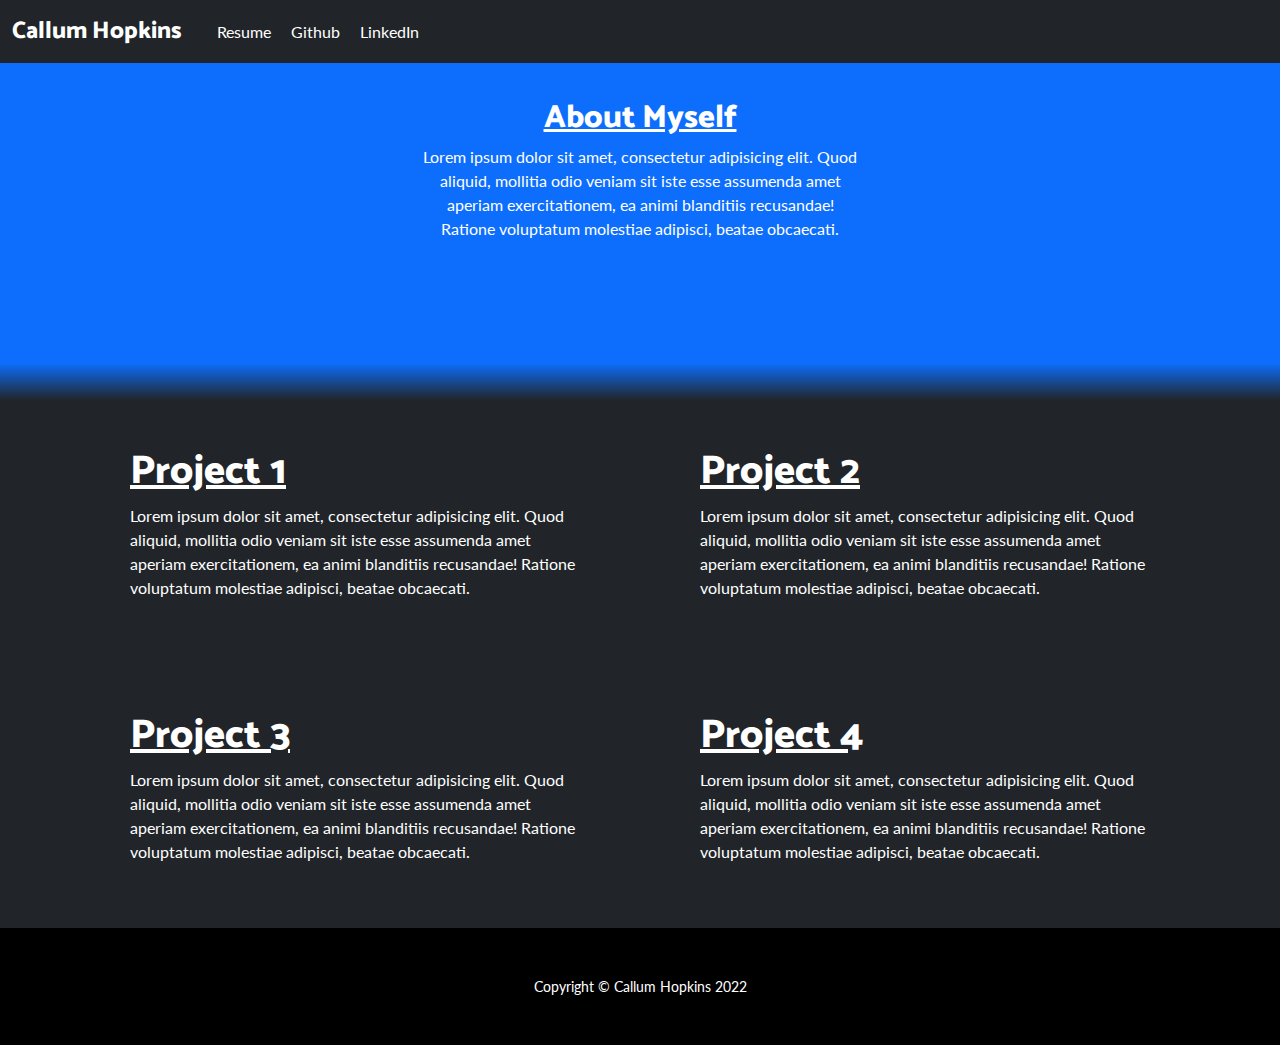
==== commit 3e383e51: "Fixed navbar links Hyperlink only active when hovering on the word Evenly spaced links in navbar" ====
--- a/index.html
+++ b/index.html
@@ -1 +1,100 @@
-<!DOCTYPE html><html><head><meta charset="utf-8"><meta name="viewport" content="width=device-width, initial-scale=1.0, shrink-to-fit=no"><title>Home</title><meta name="description" content="Callum Hopkins"><link rel="stylesheet" href="assets/bootstrap/css/bootstrap.min.css"><link rel="stylesheet" href="https://fonts.googleapis.com/css?family=Catamaran:100,200,300,400,500,600,700,800,900"><link rel="stylesheet" href="https://fonts.googleapis.com/css?family=Lato:100,100i,300,300i,400,400i,700,700i,900,900i"><link rel="stylesheet" href="https://fonts.googleapis.com/css?family=Roboto+Slab:300,400|Roboto:300,400,700"><link rel="stylesheet" href="assets/css/styles.min.css"></head><body style="background: var(--bs-gray-900);"><div class="container-fluid" style="width: auto;height: auto;margin-right: 0px;margin-left: 0px;padding-right: 0px;padding-left: 0px;"><!-- Start: gradient-navbar --><nav class="navbar navbar-dark navbar-expand-md" id="app-navbar" style="background: var(--bs-body-color);"><div class="container-fluid"><h4 style="padding: 23px 0px 0px;padding-top: 10px;">Callum Hopkins</h4><div style="width: 21px;"></div><button data-bs-toggle="collapse" class="navbar-toggler" data-bs-target="#navcol-1"><span class="visually-hidden">Toggle navigation</span><span class="navbar-toggler-icon"></span></button><div class="collapse navbar-collapse" id="navcol-1"><ul class="navbar-nav ml-auto"><li class="nav-item"><a class="nav-link active nav" href="https://github.com/Prosthius">Github</a></li><li class="nav-item"><a class="nav-link nav" href="https://au.linkedin.com/" style="color: rgb(255,255,255);">LinkedIn</a></li><li class="nav-item"><a class="nav-link nav" href="./resume.html" style="color: rgb(255,255,255);">Resume</a></li></ul><a class="nav-link body row link" href="#">Link</a><a class="text-truncate display-4" href="#" style="width: auto;padding-right: 0px;border-right-width: 0px;min-width: auto;"></a></div></div></nav><!-- End: gradient-navbar --><header class="text-center text-white masthead" style="background: linear-gradient(var(--bs-blue) 89%, var(--bs-body-color) 100%), var(--bs-blue);padding: 0px 0px 160px;padding-bottom: 0px;height: 337.047px;"><div class="masthead-content"></div><div class="container-fluid" style="width: auto;height: 305px;padding-top: 36px;max-width: 500px;padding-right: 30px;padding-left: 30px;padding-bottom: 0px;"><h2 style="text-align: center;">About Myself</h2><p style="height: auto;text-align: center;padding-bottom: 100px;">Lorem ipsum dolor sit amet, consectetur adipisicing elit. Quod aliquid, mollitia odio veniam sit iste esse assumenda amet aperiam exercitationem, ea animi blanditiis recusandae! Ratione voluptatum molestiae adipisci, beatae obcaecati.</p></div></header><section><div class="container"><div class="row align-items-center"><div class="col"><div class="p-5"><div style="height: auto;width: auto;max-width: 153px;"><a class="text-truncate display-4" href="#" style="width: auto;padding-right: 0px;border-right-width: 0px;min-width: auto;"><h2 class="display-4 nav-link-header .heading header-link" href="https://github.com" style="width: auto;min-width: 153px;max-width: 17px;font-size: 40px;">Project 1</h2></a></div><p>Lorem ipsum dolor sit amet, consectetur adipisicing elit. Quod aliquid, mollitia odio veniam sit iste esse assumenda amet aperiam exercitationem, ea animi blanditiis recusandae! Ratione voluptatum molestiae adipisci, beatae obcaecati.</p></div></div><div class="col"><div class="p-5"><div style="height: auto;width: auto;max-width: 148px;"><a class="text-truncate display-4" href="#" style="width: auto;padding-right: 0px;max-width: auto;border-right-width: 0px;min-width: auto;"><h2 class="display-4 nav-link-header .heading header-link" href="https://github.com" style="width: auto;min-width: 153px;max-width: 17px;font-size: 40px;">Project 2</h2></a></div><p>Lorem ipsum dolor sit amet, consectetur adipisicing elit. Quod aliquid, mollitia odio veniam sit iste esse assumenda amet aperiam exercitationem, ea animi blanditiis recusandae! Ratione voluptatum molestiae adipisci, beatae obcaecati.</p></div></div></div></div></section><section><div class="container"><div class="row align-items-center"><div class="col"><footer></footer><div class="p-5"><a class="display-4" href="#" style="width: auto;border-width: 0px;"></a><a class="display-4" href="#" style="width: auto;border-width: 0px;"></a><a class="text-truncate display-4" href="#" style="width: auto;padding-right: 0px;margin-right: 0px;margin-top: 0px;margin-bottom: 0px;margin-left: 0px;max-width: 86px;border-right-width: 0px;"></a><div style="height: auto;width: auto;max-width: 148px;"><a class="text-truncate display-4" href="#" style="width: auto;padding-right: 0px;max-width: auto;border-right-width: 0px;min-width: auto;"><h2 class="display-4 nav-link-header .heading header-link" href="https://github.com" style="width: auto;min-width: 153px;max-width: 17px;font-size: 40px;">Project 3</h2></a></div><p>Lorem ipsum dolor sit amet, consectetur adipisicing elit. Quod aliquid, mollitia odio veniam sit iste esse assumenda amet aperiam exercitationem, ea animi blanditiis recusandae! Ratione voluptatum molestiae adipisci, beatae obcaecati.</p></div></div><div class="col"><div class="p-5"><a class="display-4" href="#" style="width: auto;border-width: 0px;"></a><a class="display-4" href="#" style="width: auto;border-width: 0px;"></a><div style="height: auto;width: auto;max-width: 153px;"><a class="text-truncate display-4" href="#" style="width: auto;padding-right: 0px;max-width: auto;border-right-width: 0px;min-width: auto;"><h2 class="display-4 nav-link-header .heading header-link" href="https://github.com" style="width: auto;min-width: 153px;max-width: 17px;font-size: 40px;">Project 4</h2></a></div><p>Lorem ipsum dolor sit amet, consectetur adipisicing elit. Quod aliquid, mollitia odio veniam sit iste esse assumenda amet aperiam exercitationem, ea animi blanditiis recusandae! Ratione voluptatum molestiae adipisci, beatae obcaecati.</p></div></div></div></div></section></div><footer class="py-5 bg-black" style="background: var(--bs-red);"><div class="container"><p class="text-center text-white m-0 small">Copyright&nbsp;© Callum Hopkins 2022</p></div></footer><script src="assets/bootstrap/js/bootstrap.min.js"></script></body></html>+<!DOCTYPE html>
+<html>
+
+<head>
+    <meta charset="utf-8">
+    <meta name="viewport" content="width=device-width, initial-scale=1.0, shrink-to-fit=no">
+    <title>Home</title>
+    <meta name="description" content="Callum Hopkins">
+    <link rel="stylesheet" href="assets/bootstrap/css/bootstrap.min.css">
+    <link rel="stylesheet" href="https://fonts.googleapis.com/css?family=Catamaran:100,200,300,400,500,600,700,800,900">
+    <link rel="stylesheet" href="https://fonts.googleapis.com/css?family=Lato:100,100i,300,300i,400,400i,700,700i,900,900i">
+    <link rel="stylesheet" href="https://fonts.googleapis.com/css?family=Roboto+Slab:300,400|Roboto:300,400,700">
+    <link rel="stylesheet" href="assets/css/Black-Navbar.css">
+    <link rel="stylesheet" href="assets/css/Dark-NavBar-1.css">
+    <link rel="stylesheet" href="assets/css/Dark-NavBar-2.css">
+    <link rel="stylesheet" href="assets/css/Dark-NavBar.css">
+    <link rel="stylesheet" href="assets/css/gradient-navbar-1.css">
+    <link rel="stylesheet" href="assets/css/gradient-navbar.css">
+    <link rel="stylesheet" href="assets/css/styles.css">
+</head>
+
+<body style="background: var(--bs-gray-900);">
+    <div class="container-fluid" style="width: auto;height: auto;margin-right: 0px;margin-left: 0px;padding-right: 0px;padding-left: 0px;">
+        <nav class="navbar navbar-dark navbar-expand-md" id="app-navbar" style="background: var(--bs-body-color);">
+            <div class="container-fluid">
+                <h4 style="padding: 23px 0px 0px;padding-top: 10px;">Callum Hopkins</h4>
+                <div style="height: 12px;width: 36px;"></div><button data-bs-toggle="collapse" class="navbar-toggler" data-bs-target="#navcol-1"><span class="visually-hidden">Toggle navigation</span><span class="navbar-toggler-icon"></span></button>
+                <div class="collapse navbar-collapse" id="navcol-1">
+                    <ul class="navbar-nav ml-auto"></ul><a href="./resume.html" style="width: auto;height: 23px;">
+                        <p class="hover" style="width: auto;">Resume</p>
+                    </a><a href="https://github.com/Prosthius" style="width: auto;height: 23px;transform: translate(20px);">
+                        <p class="hover" style="width: auto;">Github</p>
+                    </a><a href="https://au.linkedin.com" style="width: auto;height: 23px;transform: translate(40px);">
+                        <p class="hover" style="width: auto;">LinkedIn</p>
+                    </a>
+                </div>
+            </div>
+        </nav>
+        <header class="text-center text-white masthead" style="background: linear-gradient(var(--bs-blue) 89%, var(--bs-body-color) 100%), var(--bs-blue);padding: 0px 0px 160px;padding-bottom: 0px;height: 337.047px;">
+            <div class="masthead-content"></div>
+            <div class="container-fluid" style="width: auto;height: 305px;padding-top: 36px;max-width: 500px;padding-right: 30px;padding-left: 30px;padding-bottom: 0px;">
+                <h2 style="text-align: center;">About Myself</h2>
+                <p style="height: auto;text-align: center;padding-bottom: 100px;">Lorem ipsum dolor sit amet, consectetur adipisicing elit. Quod aliquid, mollitia odio veniam sit iste esse assumenda amet aperiam exercitationem, ea animi blanditiis recusandae! Ratione voluptatum molestiae adipisci, beatae obcaecati.</p>
+            </div>
+        </header>
+        <section>
+            <div class="container">
+                <div class="row align-items-center">
+                    <div class="col">
+                        <div class="p-5">
+                            <div style="height: auto;width: auto;max-width: 153px;"><a class="text-truncate display-4" href="#" style="width: auto;padding-right: 0px;border-right-width: 0px;min-width: auto;">
+                                    <h2 class="display-4 nav-link-header .heading header-link" href="https://github.com" style="width: auto;min-width: 153px;max-width: 17px;font-size: 40px;">Project 1</h2>
+                                </a></div>
+                            <p>Lorem ipsum dolor sit amet, consectetur adipisicing elit. Quod aliquid, mollitia odio veniam sit iste esse assumenda amet aperiam exercitationem, ea animi blanditiis recusandae! Ratione voluptatum molestiae adipisci, beatae obcaecati.</p>
+                        </div>
+                    </div>
+                    <div class="col">
+                        <div class="p-5">
+                            <div style="height: auto;width: auto;max-width: 148px;"><a class="text-truncate display-4" href="#" style="width: auto;padding-right: 0px;max-width: auto;border-right-width: 0px;min-width: auto;">
+                                    <h2 class="display-4 nav-link-header .heading header-link" href="https://github.com" style="width: auto;min-width: 153px;max-width: 17px;font-size: 40px;">Project 2</h2>
+                                </a></div>
+                            <p>Lorem ipsum dolor sit amet, consectetur adipisicing elit. Quod aliquid, mollitia odio veniam sit iste esse assumenda amet aperiam exercitationem, ea animi blanditiis recusandae! Ratione voluptatum molestiae adipisci, beatae obcaecati.</p>
+                        </div>
+                    </div>
+                </div>
+            </div>
+        </section>
+        <section>
+            <div class="container">
+                <div class="row align-items-center">
+                    <div class="col">
+                        <footer></footer>
+                        <div class="p-5"><a class="display-4" href="#" style="width: auto;border-width: 0px;"></a><a class="display-4" href="#" style="width: auto;border-width: 0px;"></a><a class="text-truncate display-4" href="#" style="width: auto;padding-right: 0px;margin-right: 0px;margin-top: 0px;margin-bottom: 0px;margin-left: 0px;max-width: 86px;border-right-width: 0px;"></a>
+                            <div style="height: auto;width: auto;max-width: 148px;"><a class="text-truncate display-4" href="#" style="width: auto;padding-right: 0px;max-width: auto;border-right-width: 0px;min-width: auto;">
+                                    <h2 class="display-4 nav-link-header .heading header-link" href="https://github.com" style="width: auto;min-width: 153px;max-width: 17px;font-size: 40px;">Project 3</h2>
+                                </a></div>
+                            <p>Lorem ipsum dolor sit amet, consectetur adipisicing elit. Quod aliquid, mollitia odio veniam sit iste esse assumenda amet aperiam exercitationem, ea animi blanditiis recusandae! Ratione voluptatum molestiae adipisci, beatae obcaecati.</p>
+                        </div>
+                    </div>
+                    <div class="col">
+                        <div class="p-5"><a class="display-4" href="#" style="width: auto;border-width: 0px;"></a><a class="display-4" href="#" style="width: auto;border-width: 0px;"></a>
+                            <div style="height: auto;width: auto;max-width: 153px;"><a class="text-truncate display-4" href="#" style="width: auto;padding-right: 0px;max-width: auto;border-right-width: 0px;min-width: auto;">
+                                    <h2 class="display-4 nav-link-header .heading header-link" href="https://github.com" style="width: auto;min-width: 153px;max-width: 17px;font-size: 40px;">Project 4</h2>
+                                </a></div>
+                            <p>Lorem ipsum dolor sit amet, consectetur adipisicing elit. Quod aliquid, mollitia odio veniam sit iste esse assumenda amet aperiam exercitationem, ea animi blanditiis recusandae! Ratione voluptatum molestiae adipisci, beatae obcaecati.</p>
+                        </div>
+                    </div>
+                </div>
+            </div>
+        </section>
+    </div>
+    <footer class="py-5 bg-black" style="background: var(--bs-red);">
+        <div class="container">
+            <p class="text-center text-white m-0 small">Copyright&nbsp;© Callum Hopkins 2022</p>
+        </div>
+    </footer>
+    <script src="assets/bootstrap/js/bootstrap.min.js"></script>
+</body>
+
+</html>--- a/assets/css/Black-Navbar.css
+++ b/assets/css/Black-Navbar.css
@@ -0,0 +1,129 @@
+.navigation-clean-search .action-button, .navigation-clean-button .action-button:active {
+  background: #56c6c6;
+  border-radius: 20px;
+  font-size: inherit;
+  color: #fff !important;
+  box-shadow: none;
+  border: none;
+  text-shadow: none;
+  padding: 8px 20px;
+  transition: background-color 0.25s;
+}
+
+.navigation-clean-button {
+  background: #222222;
+  padding-top: 10px;
+  padding-bottom: 10px;
+  color: #f2f5f8;
+  border-radius: 0;
+  box-shadow: none;
+  border: none;
+  margin-bottom: 0;
+}
+
+@media (max-width:767px) {
+  .navigation-clean-button {
+    padding-top: 0;
+    padding-bottom: 0;
+  }
+}
+
+.navigation-clean-button .navbar-brand {
+  font-weight: bold;
+  color: inherit;
+}
+
+.navigation-clean-button .navbar-brand:hover {
+  color: #1485ee;
+}
+
+.navigation-clean-button .navbar-collapse, .navigation-clean-button .navbar-form {
+  border-top-color: #ddd;
+}
+
+.navigation-clean-button.navbar .navbar-nav > li > a {
+  padding-left: 18px;
+  padding-right: 18px;
+}
+
+.navigation-clean-button .navbar-nav > li > .dropdown-menu {
+  margin-top: -5px;
+  box-shadow: 0 4px 8px rgba(0,0,0,.1);
+  background-color: #222222;
+  border-radius: 2px;
+}
+
+.navigation-clean-button .actions {
+  margin-top: 7px;
+  margin-bottom: 0;
+}
+
+.navigation-clean-button .actions .login {
+  margin-right: 7px;
+  text-decoration: none;
+  color: #ffffff;
+}
+
+.navigation-clean-button .action-button, .navigation-clean-button .action-button:active {
+  background: transparent;
+  border-radius: 0;
+  color: #e04c40;
+  box-shadow: none;
+  border: 1px solid #e04c40;
+  text-shadow: none;
+  padding: 10px 22px;
+  transition: background-color 0.25s;
+}
+
+.navigation-clean-button .action-button:hover {
+  background: #e04c40;
+  color: #fff;
+  font-weight: 400;
+  border: 1px solid #df4c40;
+}
+
+.navbar {
+  margin-bottom: 0;
+}
+
+.btn {
+  border-radius: 0;
+}
+
+.btn.focus, .btn:focus, .btn:hover {
+  color: #ffffff;
+  text-decoration: none;
+  background-color: #1485ee;
+  border: none;
+}
+
+.btn {
+  font-family: 'Roboto';
+  font-weight: 400;
+}
+
+link:hover {
+  text-decoration-color: #be0761;
+  color: #be0761;
+}
+
+\ {
+  color: #ee0979;
+  text-decoration-color: #ee0979;
+}
+
+#hover {
+  color: #ee0979;
+  text-decoration-color: #ee0979;
+}
+
+h6:hover {
+  color: #ee0979;
+  text-decoration-color: #ee0979;
+}
+
+.hover:hover {
+  color: #ee0979;
+  text-decoration-color: #ee0979;
+}
+
--- a/assets/css/Dark-NavBar-1.css
+++ b/assets/css/Dark-NavBar-1.css
@@ -0,0 +1,110 @@
+.navigation-clean-button {
+  background: #fff;
+  padding-top: .75rem;
+  padding-bottom: .75rem;
+  color: #333;
+  border-radius: 0;
+  box-shadow: none;
+  border: none;
+  margin-bottom: 0;
+}
+
+@media (min-width:768px) {
+  .navigation-clean-button {
+    padding-top: 1rem;
+    padding-bottom: 1rem;
+  }
+}
+
+.navigation-clean-button .navbar-brand {
+  font-weight: bold;
+  color: inherit;
+}
+
+.navigation-clean-button .navbar-brand:hover {
+  color: #222;
+}
+
+.navigation-clean-button .navbar-toggler {
+  border-color: #ddd;
+}
+
+.navigation-clean-button .navbar-toggler:hover, .navigation-clean-button .navbar-toggler:focus {
+  background: none;
+}
+
+.navigation-clean-button .navbar-toggler {
+  color: #888;
+}
+
+.navigation-clean-button .navbar-collapse, .navigation-clean-button .form-inline {
+  border-top-color: #ddd;
+}
+
+.navigation-clean-button .navbar-nav a.active, .navigation-clean-button .navbar-nav > .show > a {
+  background: none;
+  box-shadow: none;
+}
+
+.navigation-clean-button.navbar-light .navbar-nav a.active, .navigation-clean-button.navbar-light .navbar-nav a.active:focus, .navigation-clean-button.navbar-light .navbar-nav a.active:hover {
+  color: #8f8f8f;
+  box-shadow: none;
+  background: none;
+  pointer-events: none;
+}
+
+.navigation-clean-button.navbar .navbar-nav .nav-link {
+  padding-left: 18px;
+  padding-right: 18px;
+}
+
+.navigation-clean-button.navbar-light .navbar-nav .nav-link {
+  color: #465765;
+}
+
+.navigation-clean-button.navbar-light .navbar-nav .nav-link:focus, .navigation-clean-button.navbar-light .navbar-nav .nav-link:hover {
+  color: #37434d !important;
+  background-color: transparent;
+}
+
+.navigation-clean-button .navbar-nav > li > .dropdown-menu {
+  margin-top: -5px;
+  box-shadow: 0 4px 8px rgba(0,0,0,.1);
+  background-color: #fff;
+  border-radius: 2px;
+}
+
+.navigation-clean-button .dropdown-menu .dropdown-item:focus, .navigation-clean-button .dropdown-menu .dropdown-item {
+  line-height: 2;
+  font-size: 14px;
+  color: #37434d;
+}
+
+.navigation-clean-button .dropdown-menu .dropdown-item:focus, .navigation-clean-button .dropdown-menu .dropdown-item:hover {
+  background: #eee;
+  color: inherit;
+}
+
+.navigation-clean-button .actions .login {
+  margin-right: 1rem;
+  text-decoration: none;
+  color: #465765;
+}
+
+.navigation-clean-button .navbar-text .action-button, .navigation-clean-button .navbar-text .action-button:active, .navigation-clean-button .navbar-text .action-button:hover {
+  background: #56c6c6;
+  border-radius: 20px;
+  font-size: inherit;
+  color: #fff;
+  box-shadow: none;
+  border: none;
+  text-shadow: none;
+  padding: .5rem 1rem;
+  transition: background-color 0.25s;
+  font-size: inherit;
+}
+
+.navigation-clean-button .navbar-text .action-button:hover {
+  background: #66d7d7;
+}
+
--- a/assets/css/Dark-NavBar-2.css
+++ b/assets/css/Dark-NavBar-2.css
@@ -0,0 +1,111 @@
+.navigation-clean-search {
+  background: #fff;
+  padding-top: .75rem;
+  padding-bottom: .75rem;
+  color: #333;
+  border-radius: 0;
+  box-shadow: none;
+  border: none;
+  margin-bottom: 0;
+}
+
+@media (min-width:768px) {
+  .navigation-clean-search {
+    padding-top: 1rem;
+    padding-bottom: 1rem;
+  }
+}
+
+.navigation-clean-search .navbar-brand {
+  font-weight: bold;
+  color: inherit;
+}
+
+.navigation-clean-search .navbar-brand:hover {
+  color: #222;
+}
+
+.navigation-clean-search .navbar-toggler {
+  border-color: #ddd;
+}
+
+.navigation-clean-search .navbar-toggler:hover, .navigation-clean-search .navbar-toggler:focus {
+  background: none;
+}
+
+.navigation-clean-search .navbar-toggler {
+  color: #888;
+}
+
+.navigation-clean-search .navbar-collapse, .navigation-clean-search .form-inline {
+  border-top-color: #ddd;
+}
+
+.navigation-clean-search .navbar-nav a.active, .navigation-clean-search .navbar-nav > .show > a {
+  background: none;
+  box-shadow: none;
+}
+
+.navigation-clean-search.navbar-light .navbar-nav a.active, .navigation-clean-search.navbar-light .navbar-nav a.active:focus, .navigation-clean-search.navbar-light .navbar-nav a.active:hover {
+  color: #8f8f8f;
+  box-shadow: none;
+  background: none;
+  pointer-events: none;
+}
+
+.navigation-clean-search.navbar .navbar-nav .nav-link {
+  padding-left: 18px;
+  padding-right: 18px;
+}
+
+.navigation-clean-search.navbar-light .navbar-nav .nav-link {
+  color: #465765;
+}
+
+.navigation-clean-search.navbar-light .navbar-nav .nav-link:focus, .navigation-clean-search.navbar-light .navbar-nav .nav-link:hover {
+  color: #37434d !important;
+  background-color: transparent;
+}
+
+.navigation-clean-search .action-button, .navigation-clean-button .action-button:active {
+  background: #56c6c6;
+  border-radius: 20px;
+  font-size: inherit;
+  color: #fff !important;
+  box-shadow: none;
+  border: none;
+  text-shadow: none;
+  padding: 8px 20px;
+  transition: background-color 0.25s;
+}
+
+.navigation-clean-search .action-button:hover, .navigation-clean-search .action-button:focus {
+  background: #66d7d7;
+}
+
+.navigation-clean-search .form-inline label {
+  color: #ccc;
+}
+
+.navigation-clean-search .form-inline .search-field {
+  background: none;
+  border: none;
+  border-bottom: 1px solid transparent;
+  border-radius: 0;
+  color: #ccc;
+  box-shadow: none;
+  color: inherit;
+  transition: border-bottom-color 0.3s;
+}
+
+@media (max-width:767px) {
+  .navigation-clean-search .form-inline .search-field {
+    display: inline-block;
+    width: 80%;
+  }
+}
+
+.navigation-clean-search .form-inline .search-field:focus {
+  border-bottom: 1px solid #ccc;
+}
+
--- a/assets/css/Dark-NavBar.css
+++ b/assets/css/Dark-NavBar.css
@@ -0,0 +1,69 @@
+.navigation-clean-button {
+  background: #fff;
+  padding-top: .75rem;
+  padding-bottom: .75rem;
+  color: #333;
+  border-radius: 0;
+  box-shadow: none;
+  border: none;
+  margin-bottom: 0;
+}
+
+@media (min-width:768px) {
+  .navigation-clean-button {
+    padding-top: 1rem;
+    padding-bottom: 1rem;
+  }
+}
+
+.navigation-clean-button .navbar-brand {
+  font-weight: bold;
+  color: inherit;
+}
+
+.navigation-clean-button .navbar-brand:hover {
+  color: #222;
+}
+
+.navigation-clean-button .navbar-toggler {
+  border-color: #ddd;
+}
+
+.navigation-clean-button .navbar-toggler:hover, .navigation-clean-button .navbar-toggler:focus {
+  background: none;
+}
+
+.navigation-clean-button .navbar-toggler {
+  color: #888;
+}
+
+.navigation-clean-button .navbar-collapse, .navigation-clean-button .form-inline {
+  border-top-color: #ddd;
+}
+
+.navigation-clean-button .navbar-nav a.active, .navigation-clean-button .navbar-nav > .show > a {
+  background: none;
+  box-shadow: none;
+}
+
+.navigation-clean-button.navbar-light .navbar-nav a.active, .navigation-clean-button.navbar-light .navbar-nav a.active:focus, .navigation-clean-button.navbar-light .navbar-nav a.active:hover {
+  color: #8f8f8f;
+  box-shadow: none;
+  background: none;
+  pointer-events: none;
+}
+
+.navigation-clean-button.navbar .navbar-nav .nav-link {
+  padding-left: 18px;
+  padding-right: 18px;
+}
+
+.navigation-clean-button.navbar-light .navbar-nav .nav-link {
+  color: #465765;
+}
+
+.navigation-clean-button.navbar-light .navbar-nav .nav-link:focus, .navigation-clean-button.navbar-light .navbar-nav .nav-link:hover {
+  color: #37434d !important;
+  background-color: transparent;
+}
+
--- a/assets/css/gradient-navbar-1.css
+++ b/assets/css/gradient-navbar-1.css
@@ -0,0 +1,8 @@
+#brand-logo {
+  font-size: 34px;
+}
+
+#app-navbar {
+  background: linear-gradient(120deg, #00e4d0, #5983e8);
+}
+
--- a/assets/css/gradient-navbar.css
+++ b/assets/css/gradient-navbar.css
@@ -0,0 +1,8 @@
+#brand-logo {
+  font-size: 34px;
+}
+
+#app-navbar {
+  background: linear-gradient(120deg, #00e4d0, #5983e8);
+}
+
--- a/assets/css/styles.css
+++ b/assets/css/styles.css
@@ -0,0 +1,61 @@
+img {
+  max-width: 100%;
+  height: auto;
+}
+
+.link {
+  color: white;
+  /*text-transform: uppercase;*/
+  /*font-weight: bold;*/
+}
+
+.padding-50px {
+  padding: 50px 50px 50px 50px;
+}
+
+.masthead-heading.padding-50px {
+  padding: 50px 50px 50px;
+}
+
+* {
+  color: white;
+}
+
+.white {
+  color: white;
+}
+
+.nav-link-heading {
+  display: block;
+  color: #ee0979;
+  text-decoration: none;
+  transition: color .15s ease-in-out,background-color .15s ease-in-out,border-color .15s ease-in-out;
+}
+
+.heading:hover {
+  color: #ee0979;
+}
+
+.hover-invert:hover {
+  invert: invert(1) grayscale(100%) brightness(200%);
+}
+
+.header-link:hover {
+  color: #ee0979;
+  text-decoration-color: #ee0979;
+}
+
+.header-link {
+  text-decoration-color: #ffffff;
+}
+
+h2 {
+  text-decoration: underline;
+  text-decoration-color: white;
+}
+
+a {
+  text-decoration: none;
+  color: #ffffff !important;
+}
+
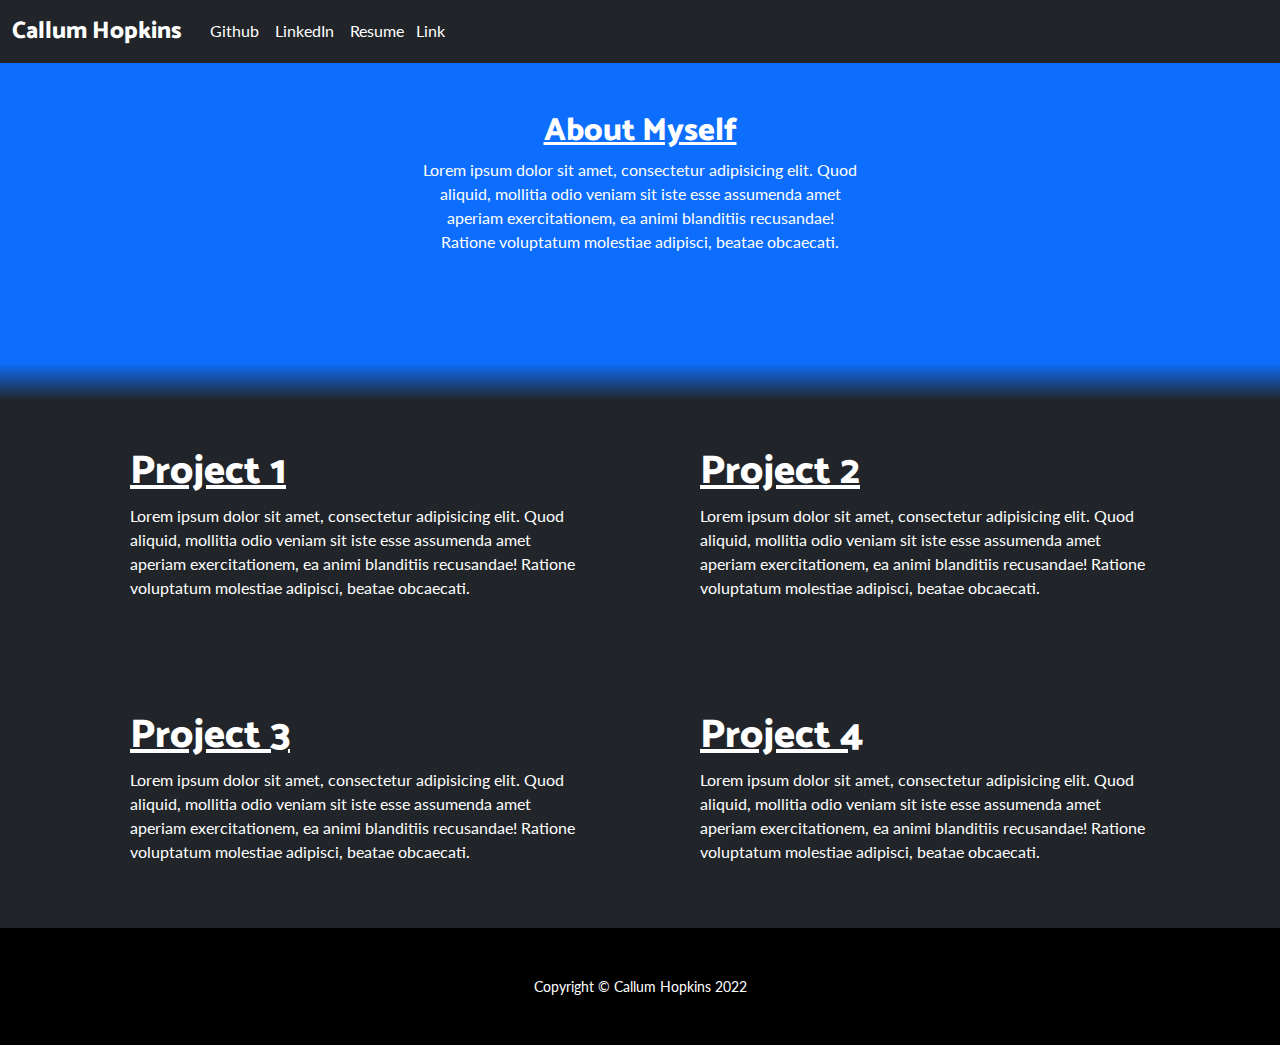
==== commit 3c561dd3: "Translated 'about me' container down" ====
--- a/index.html
+++ b/index.html
@@ -24,21 +24,19 @@
         <nav class="navbar navbar-dark navbar-expand-md" id="app-navbar" style="background: var(--bs-body-color);">
             <div class="container-fluid">
                 <h4 style="padding: 23px 0px 0px;padding-top: 10px;">Callum Hopkins</h4>
-                <div style="height: 12px;width: 36px;"></div><button data-bs-toggle="collapse" class="navbar-toggler" data-bs-target="#navcol-1"><span class="visually-hidden">Toggle navigation</span><span class="navbar-toggler-icon"></span></button>
+                <div style="width: 21px;"></div><button data-bs-toggle="collapse" class="navbar-toggler" data-bs-target="#navcol-1"><span class="visually-hidden">Toggle navigation</span><span class="navbar-toggler-icon"></span></button>
                 <div class="collapse navbar-collapse" id="navcol-1">
-                    <ul class="navbar-nav ml-auto"></ul><a href="./resume.html" style="width: auto;height: 23px;">
-                        <p class="hover" style="width: auto;">Resume</p>
-                    </a><a href="https://github.com/Prosthius" style="width: auto;height: 23px;transform: translate(20px);">
-                        <p class="hover" style="width: auto;">Github</p>
-                    </a><a href="https://au.linkedin.com" style="width: auto;height: 23px;transform: translate(40px);">
-                        <p class="hover" style="width: auto;">LinkedIn</p>
-                    </a>
+                    <ul class="navbar-nav ml-auto">
+                        <li class="nav-item"><a class="nav-link active nav" href="https://github.com/Prosthius">Github</a></li>
+                        <li class="nav-item"><a class="nav-link nav" href="https://au.linkedin.com/" style="color: rgb(255,255,255);">LinkedIn</a></li>
+                        <li class="nav-item"><a class="nav-link nav" href="./resume.html" style="color: rgb(255,255,255);">Resume</a></li>
+                    </ul><a class="nav-link body row link" href="#">Link</a><a class="text-truncate display-4" href="#" style="width: auto;padding-right: 0px;border-right-width: 0px;min-width: auto;"></a>
                 </div>
             </div>
         </nav>
         <header class="text-center text-white masthead" style="background: linear-gradient(var(--bs-blue) 89%, var(--bs-body-color) 100%), var(--bs-blue);padding: 0px 0px 160px;padding-bottom: 0px;height: 337.047px;">
             <div class="masthead-content"></div>
-            <div class="container-fluid" style="width: auto;height: 305px;padding-top: 36px;max-width: 500px;padding-right: 30px;padding-left: 30px;padding-bottom: 0px;">
+            <div class="container-fluid" style="width: auto;height: 305px;padding-top: 36px;max-width: 500px;padding-right: 30px;padding-left: 30px;padding-bottom: 0px;transform: translateY(13px);">
                 <h2 style="text-align: center;">About Myself</h2>
                 <p style="height: auto;text-align: center;padding-bottom: 100px;">Lorem ipsum dolor sit amet, consectetur adipisicing elit. Quod aliquid, mollitia odio veniam sit iste esse assumenda amet aperiam exercitationem, ea animi blanditiis recusandae! Ratione voluptatum molestiae adipisci, beatae obcaecati.</p>
             </div>
--- a/assets/css/Black-Navbar.css
+++ b/assets/css/Black-Navbar.css
@@ -107,23 +107,3 @@
   color: #be0761;
 }
 
-\ {
-  color: #ee0979;
-  text-decoration-color: #ee0979;
-}
-
-#hover {
-  color: #ee0979;
-  text-decoration-color: #ee0979;
-}
-
-h6:hover {
-  color: #ee0979;
-  text-decoration-color: #ee0979;
-}
-
-.hover:hover {
-  color: #ee0979;
-  text-decoration-color: #ee0979;
-}
-
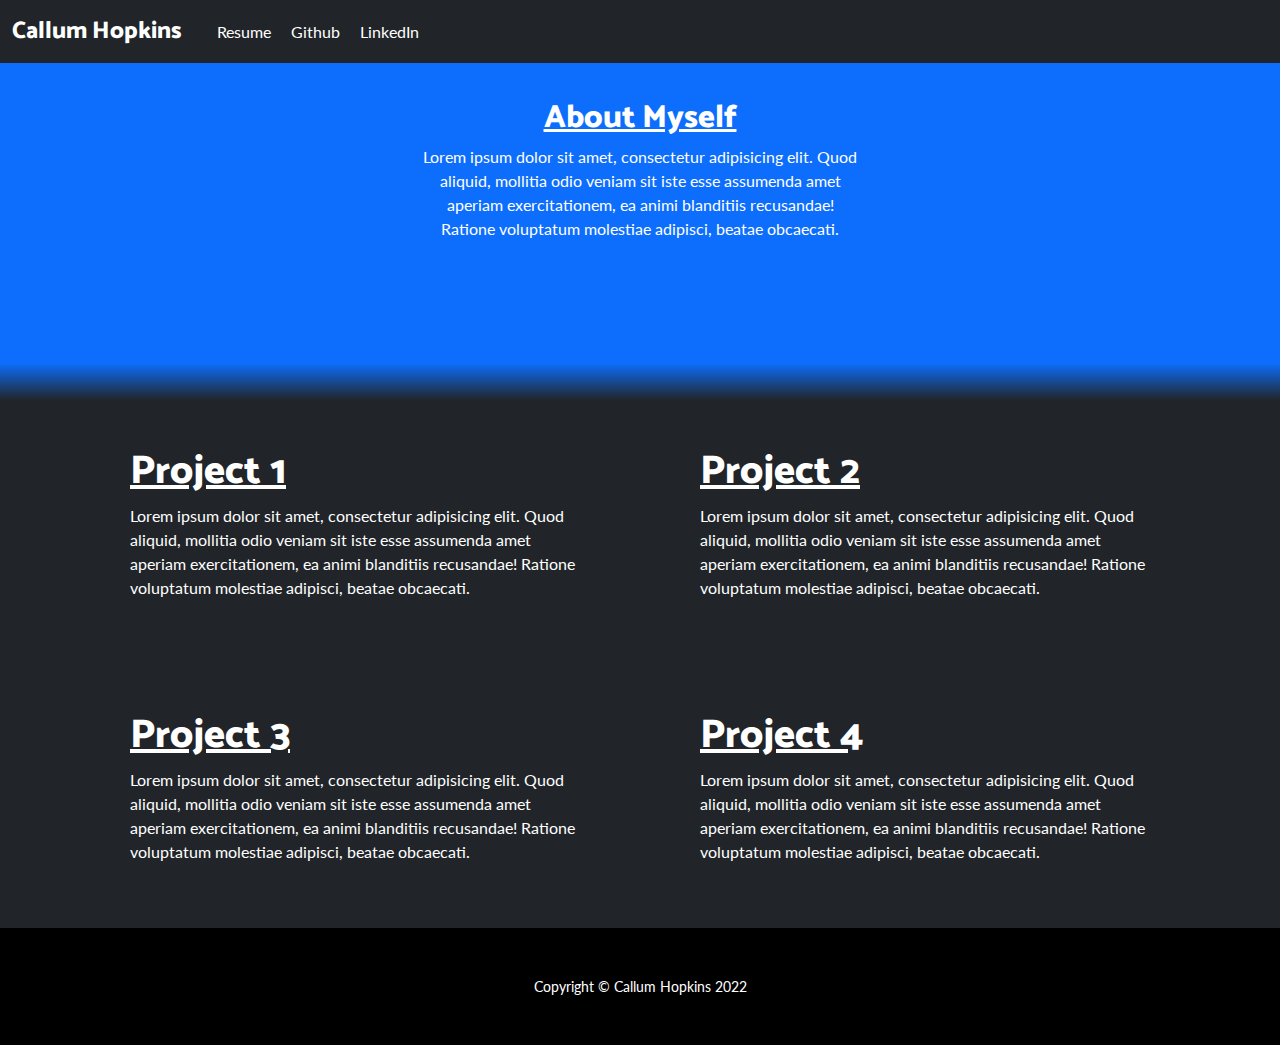
==== commit 55af7910: "Reverted to commit 12b2ea5 Navbar links broke" ====
--- a/index.html
+++ b/index.html
@@ -24,19 +24,21 @@
         <nav class="navbar navbar-dark navbar-expand-md" id="app-navbar" style="background: var(--bs-body-color);">
             <div class="container-fluid">
                 <h4 style="padding: 23px 0px 0px;padding-top: 10px;">Callum Hopkins</h4>
-                <div style="width: 21px;"></div><button data-bs-toggle="collapse" class="navbar-toggler" data-bs-target="#navcol-1"><span class="visually-hidden">Toggle navigation</span><span class="navbar-toggler-icon"></span></button>
+                <div style="height: 12px;width: 36px;"></div><button data-bs-toggle="collapse" class="navbar-toggler" data-bs-target="#navcol-1"><span class="visually-hidden">Toggle navigation</span><span class="navbar-toggler-icon"></span></button>
                 <div class="collapse navbar-collapse" id="navcol-1">
-                    <ul class="navbar-nav ml-auto">
-                        <li class="nav-item"><a class="nav-link active nav" href="https://github.com/Prosthius">Github</a></li>
-                        <li class="nav-item"><a class="nav-link nav" href="https://au.linkedin.com/" style="color: rgb(255,255,255);">LinkedIn</a></li>
-                        <li class="nav-item"><a class="nav-link nav" href="./resume.html" style="color: rgb(255,255,255);">Resume</a></li>
-                    </ul><a class="nav-link body row link" href="#">Link</a><a class="text-truncate display-4" href="#" style="width: auto;padding-right: 0px;border-right-width: 0px;min-width: auto;"></a>
+                    <ul class="navbar-nav ml-auto"></ul><a href="./resume.html" style="width: auto;height: 23px;">
+                        <p class="hover" style="width: auto;">Resume</p>
+                    </a><a href="https://github.com/Prosthius" style="width: auto;height: 23px;transform: translate(20px);">
+                        <p class="hover" style="width: auto;">Github</p>
+                    </a><a href="https://au.linkedin.com" style="width: auto;height: 23px;transform: translate(40px);">
+                        <p class="hover" style="width: auto;">LinkedIn</p>
+                    </a>
                 </div>
             </div>
         </nav>
         <header class="text-center text-white masthead" style="background: linear-gradient(var(--bs-blue) 89%, var(--bs-body-color) 100%), var(--bs-blue);padding: 0px 0px 160px;padding-bottom: 0px;height: 337.047px;">
             <div class="masthead-content"></div>
-            <div class="container-fluid" style="width: auto;height: 305px;padding-top: 36px;max-width: 500px;padding-right: 30px;padding-left: 30px;padding-bottom: 0px;transform: translateY(13px);">
+            <div class="container-fluid" style="width: auto;height: 305px;padding-top: 36px;max-width: 500px;padding-right: 30px;padding-left: 30px;padding-bottom: 0px;">
                 <h2 style="text-align: center;">About Myself</h2>
                 <p style="height: auto;text-align: center;padding-bottom: 100px;">Lorem ipsum dolor sit amet, consectetur adipisicing elit. Quod aliquid, mollitia odio veniam sit iste esse assumenda amet aperiam exercitationem, ea animi blanditiis recusandae! Ratione voluptatum molestiae adipisci, beatae obcaecati.</p>
             </div>
--- a/assets/css/Black-Navbar.css
+++ b/assets/css/Black-Navbar.css
@@ -107,3 +107,23 @@
   color: #be0761;
 }
 
+\ {
+  color: #ee0979;
+  text-decoration-color: #ee0979;
+}
+
+#hover {
+  color: #ee0979;
+  text-decoration-color: #ee0979;
+}
+
+h6:hover {
+  color: #ee0979;
+  text-decoration-color: #ee0979;
+}
+
+.hover:hover {
+  color: #ee0979;
+  text-decoration-color: #ee0979;
+}
+
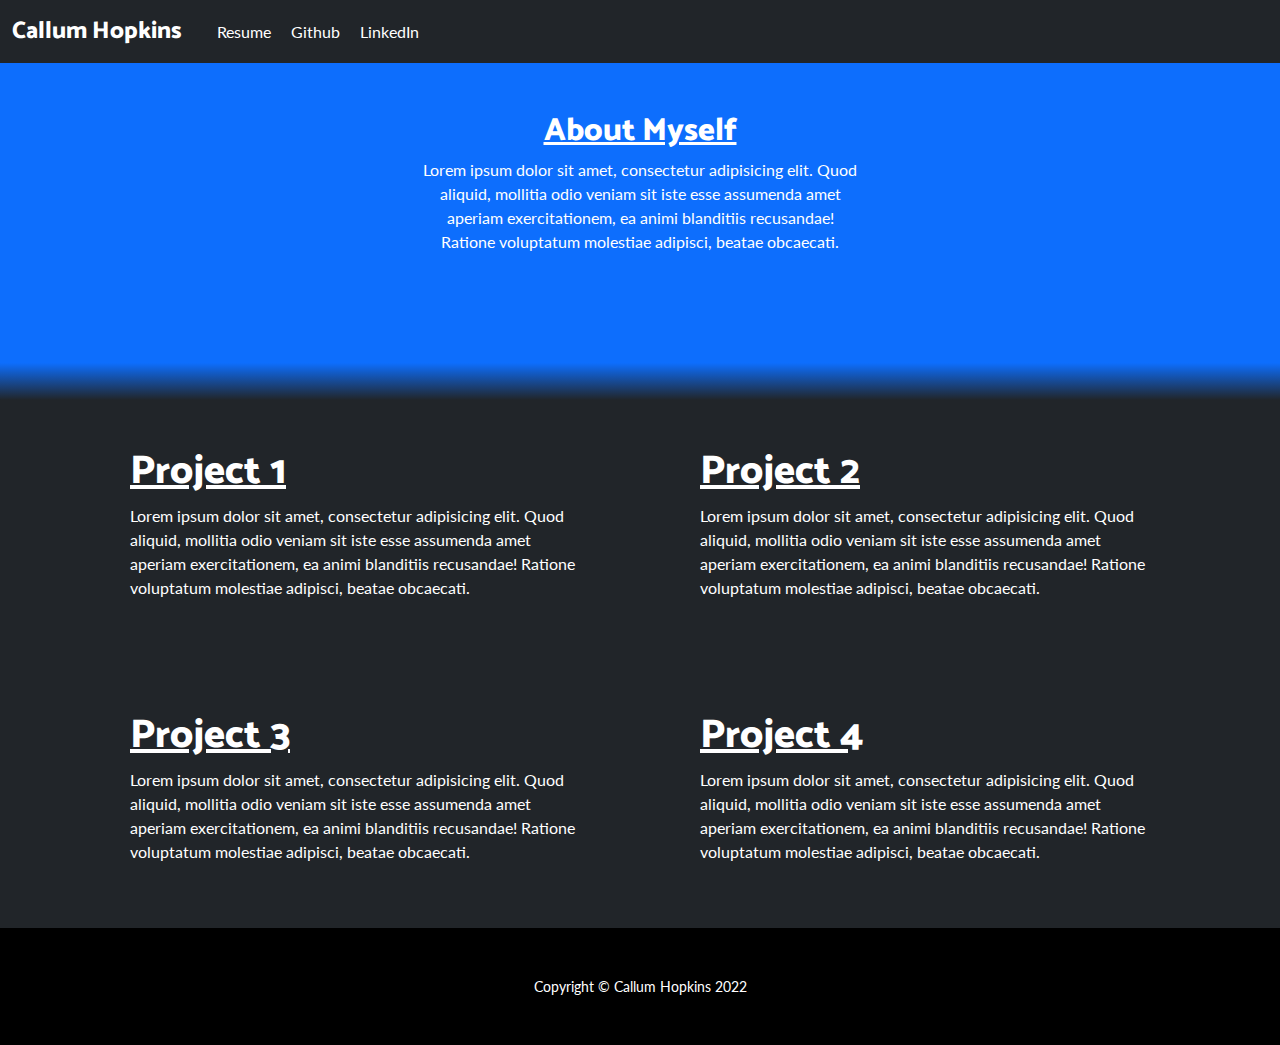
==== commit 84141b4f: "Translated 'about me' container down" ====
--- a/index.html
+++ b/index.html
@@ -38,7 +38,7 @@
         </nav>
         <header class="text-center text-white masthead" style="background: linear-gradient(var(--bs-blue) 89%, var(--bs-body-color) 100%), var(--bs-blue);padding: 0px 0px 160px;padding-bottom: 0px;height: 337.047px;">
             <div class="masthead-content"></div>
-            <div class="container-fluid" style="width: auto;height: 305px;padding-top: 36px;max-width: 500px;padding-right: 30px;padding-left: 30px;padding-bottom: 0px;">
+            <div class="container-fluid" style="width: auto;height: 305px;padding-top: 36px;max-width: 500px;padding-right: 30px;padding-left: 30px;padding-bottom: 0px;transform: translateY(13px);">
                 <h2 style="text-align: center;">About Myself</h2>
                 <p style="height: auto;text-align: center;padding-bottom: 100px;">Lorem ipsum dolor sit amet, consectetur adipisicing elit. Quod aliquid, mollitia odio veniam sit iste esse assumenda amet aperiam exercitationem, ea animi blanditiis recusandae! Ratione voluptatum molestiae adipisci, beatae obcaecati.</p>
             </div>
